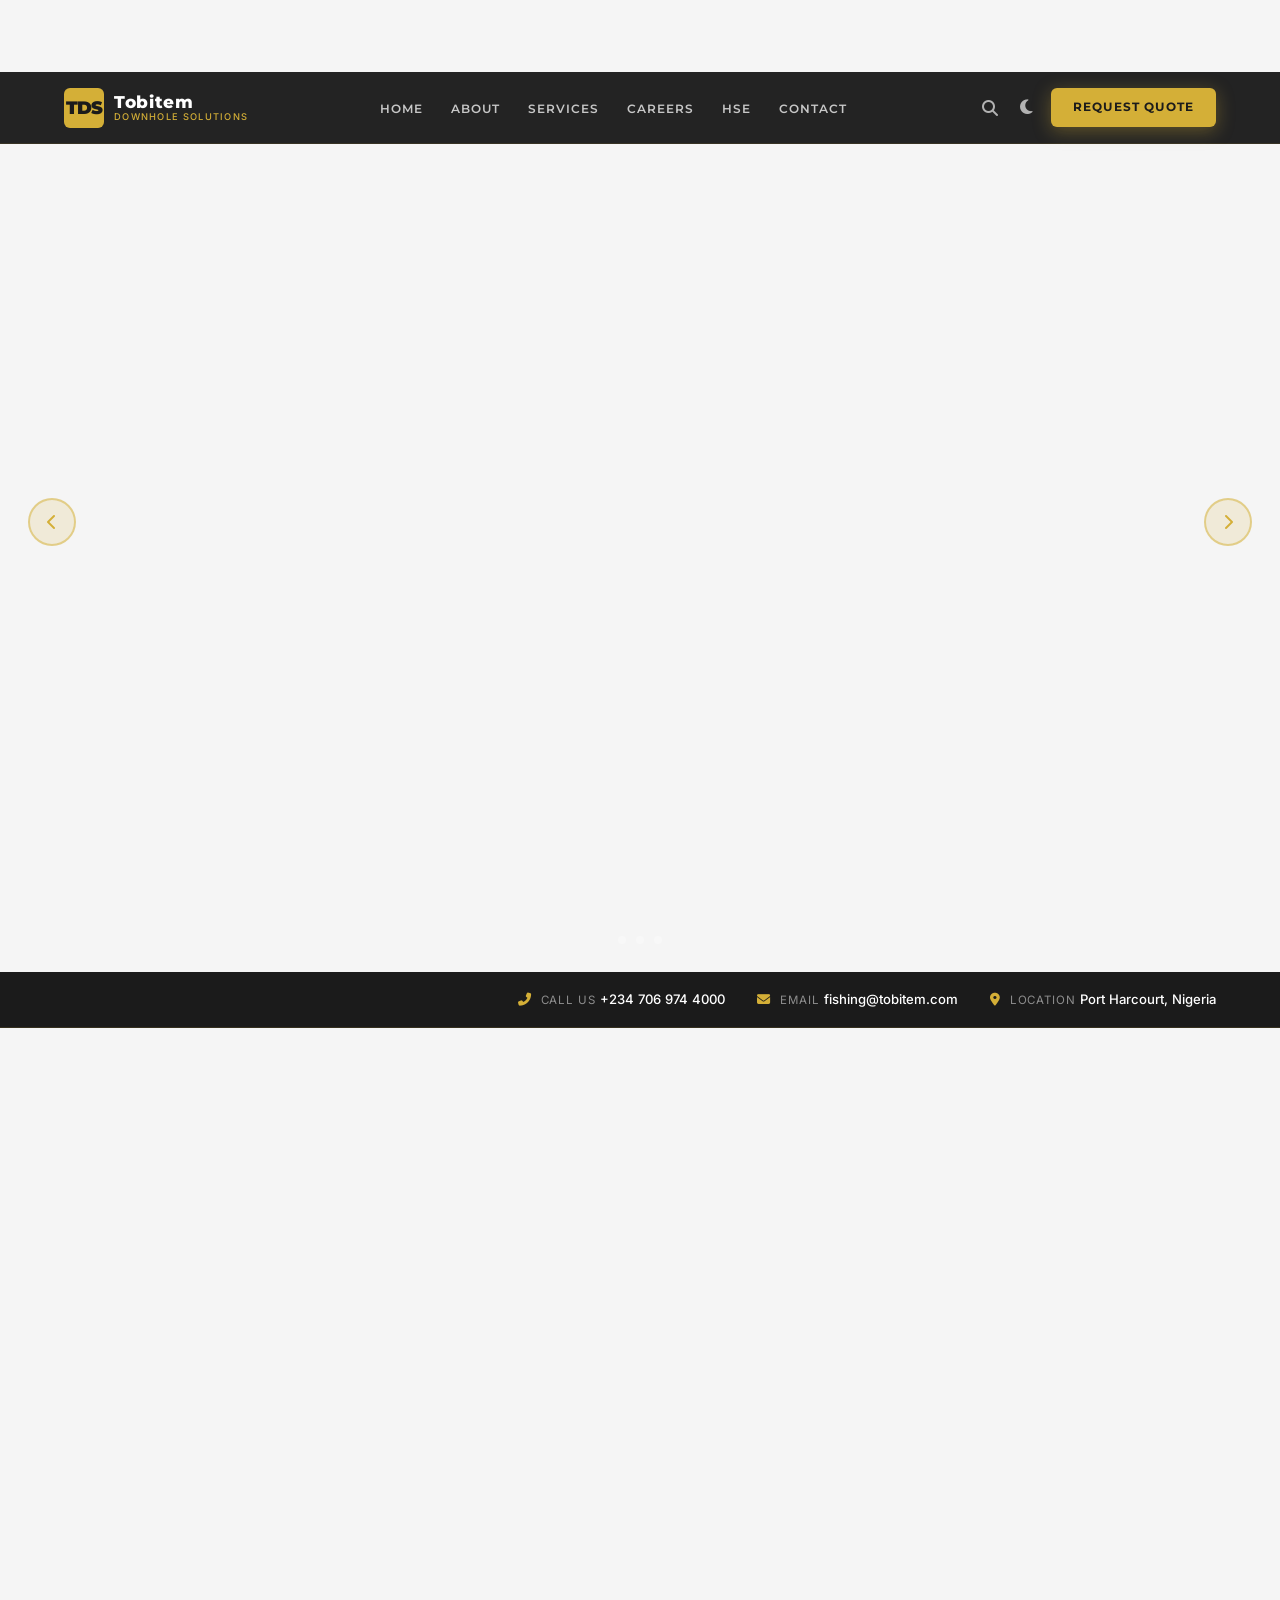
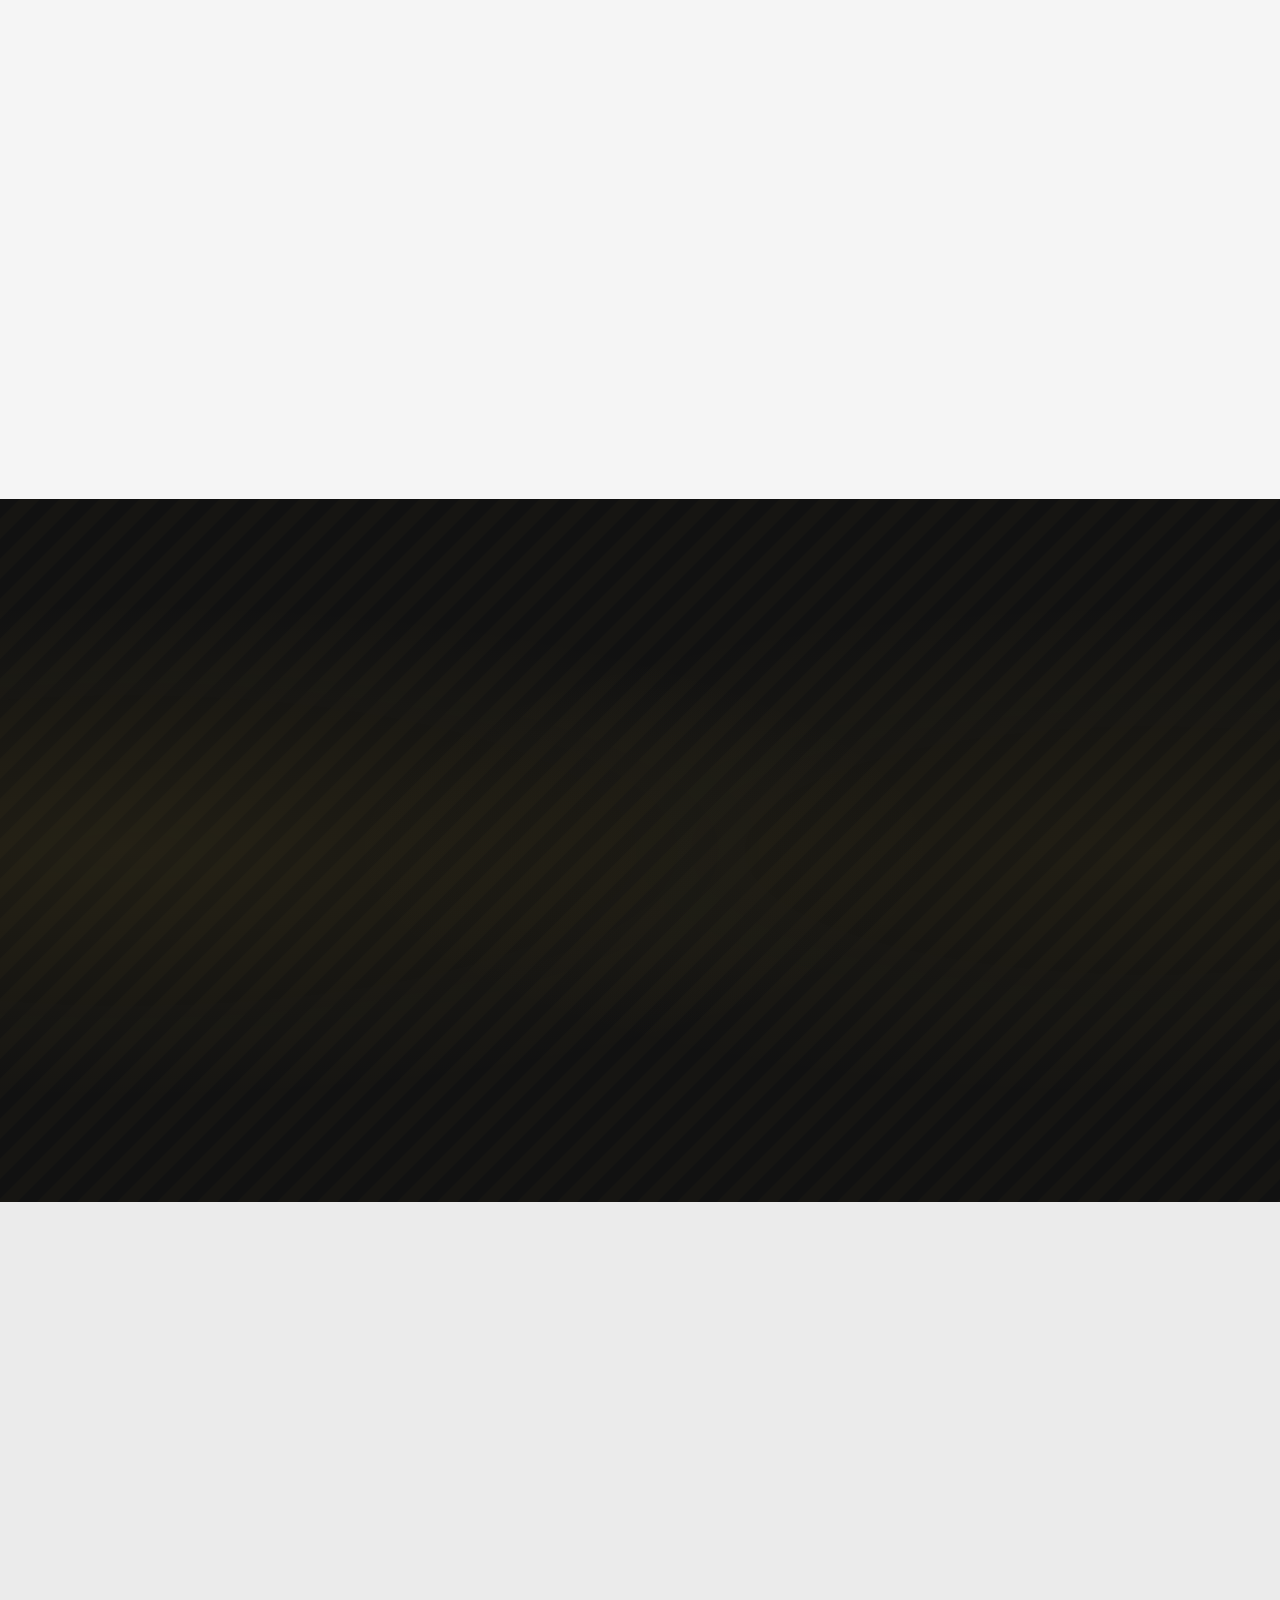
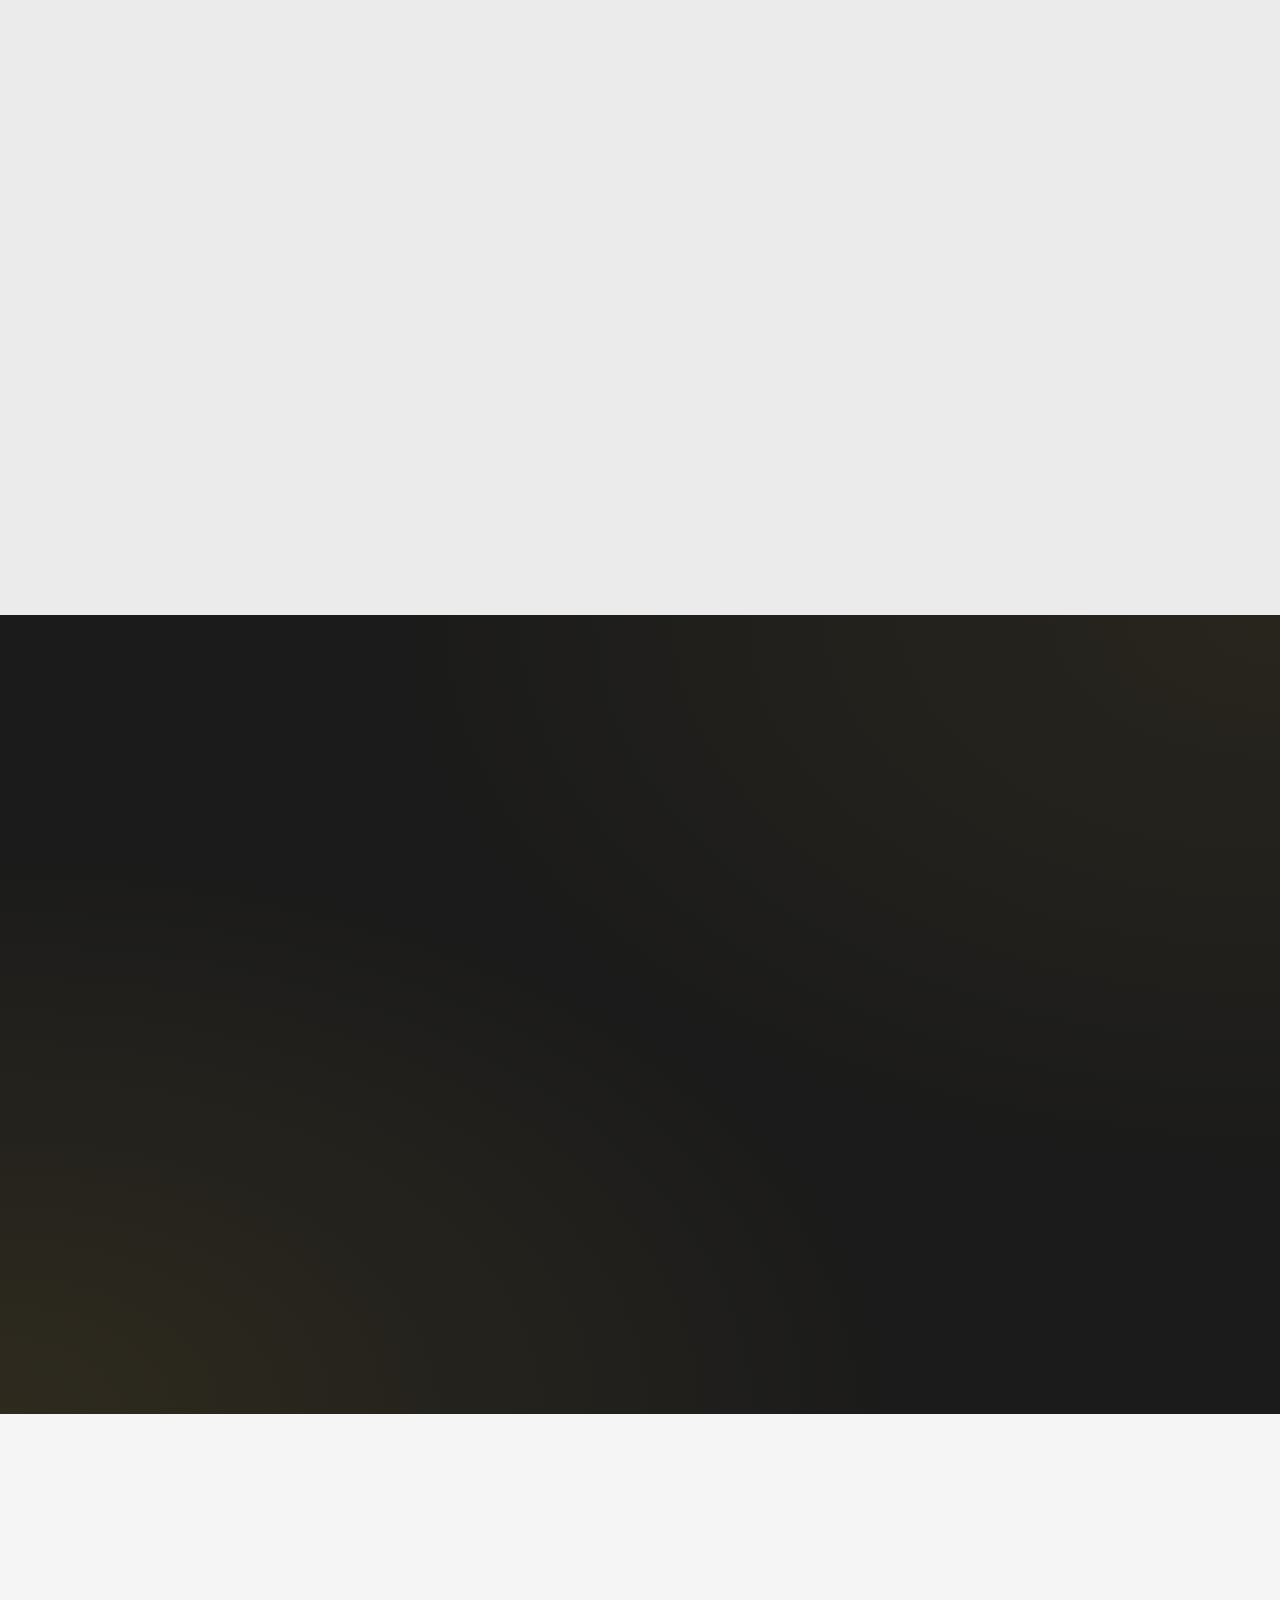
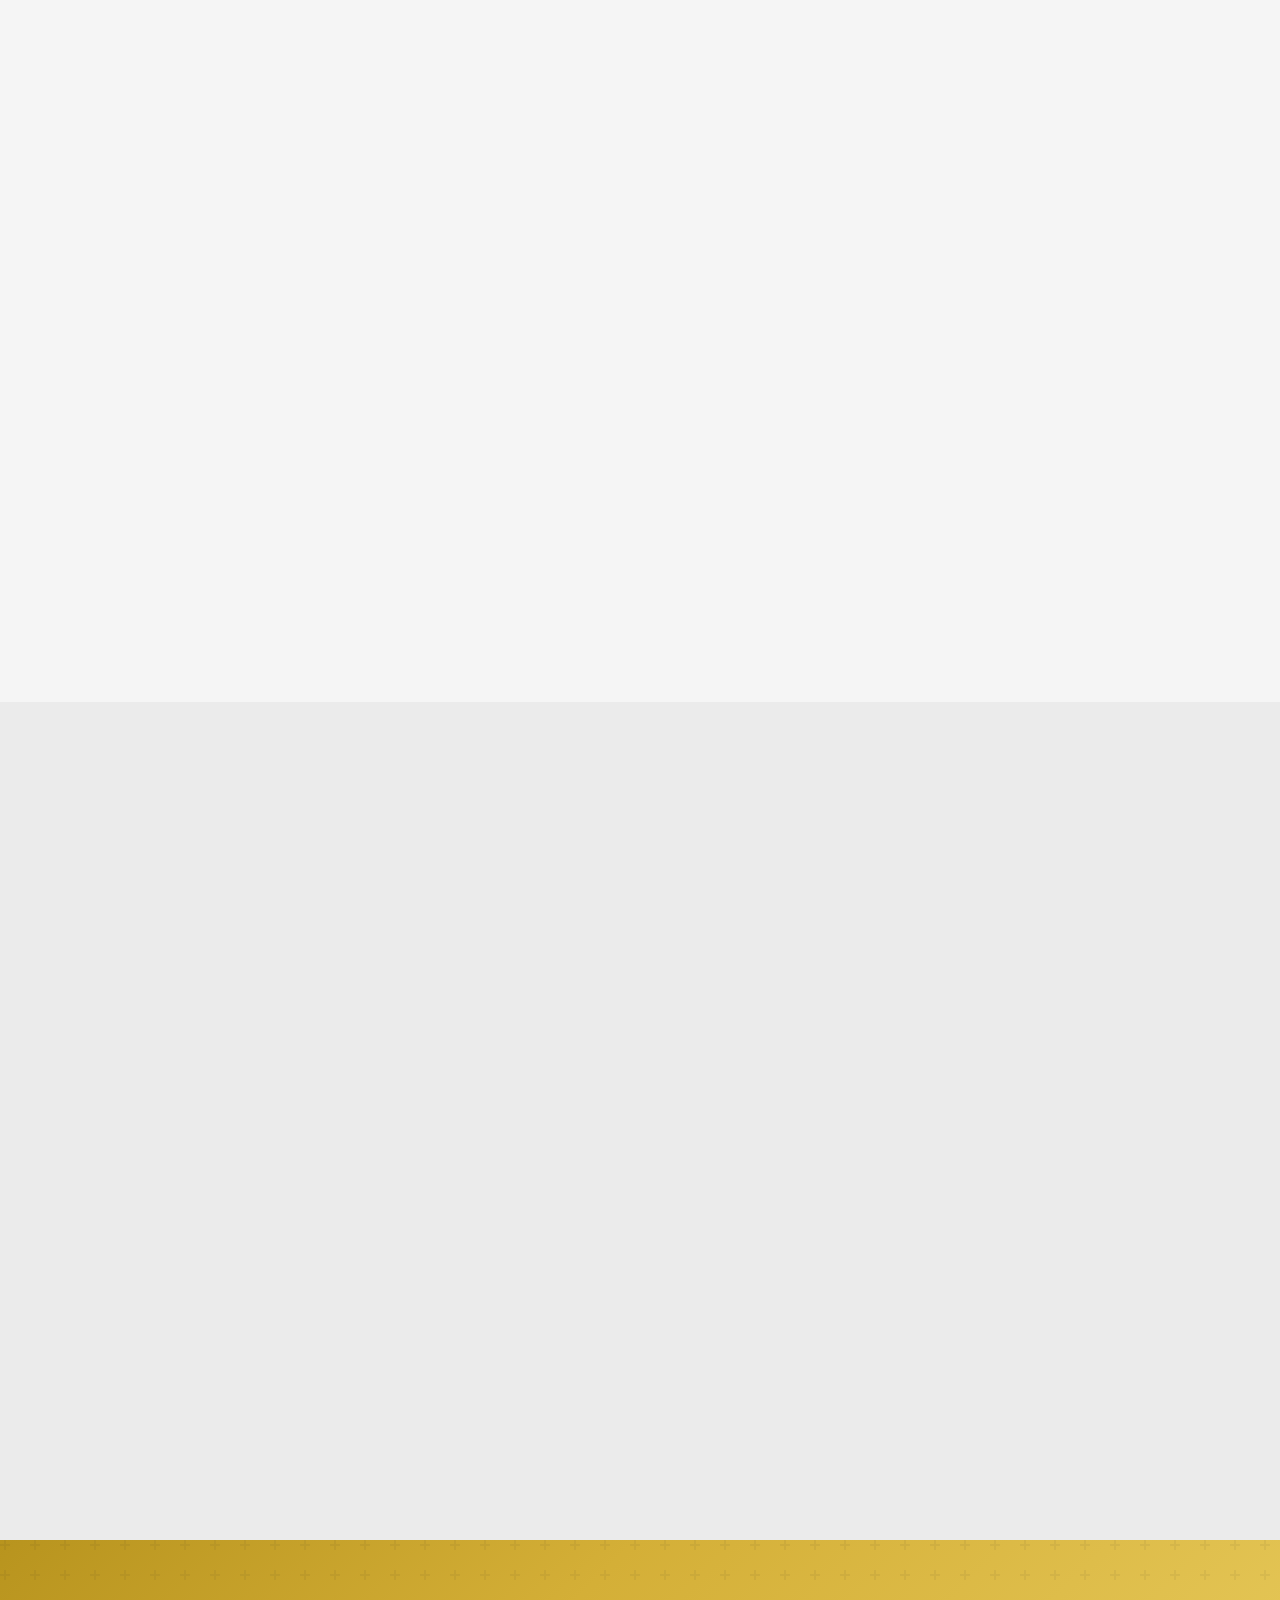
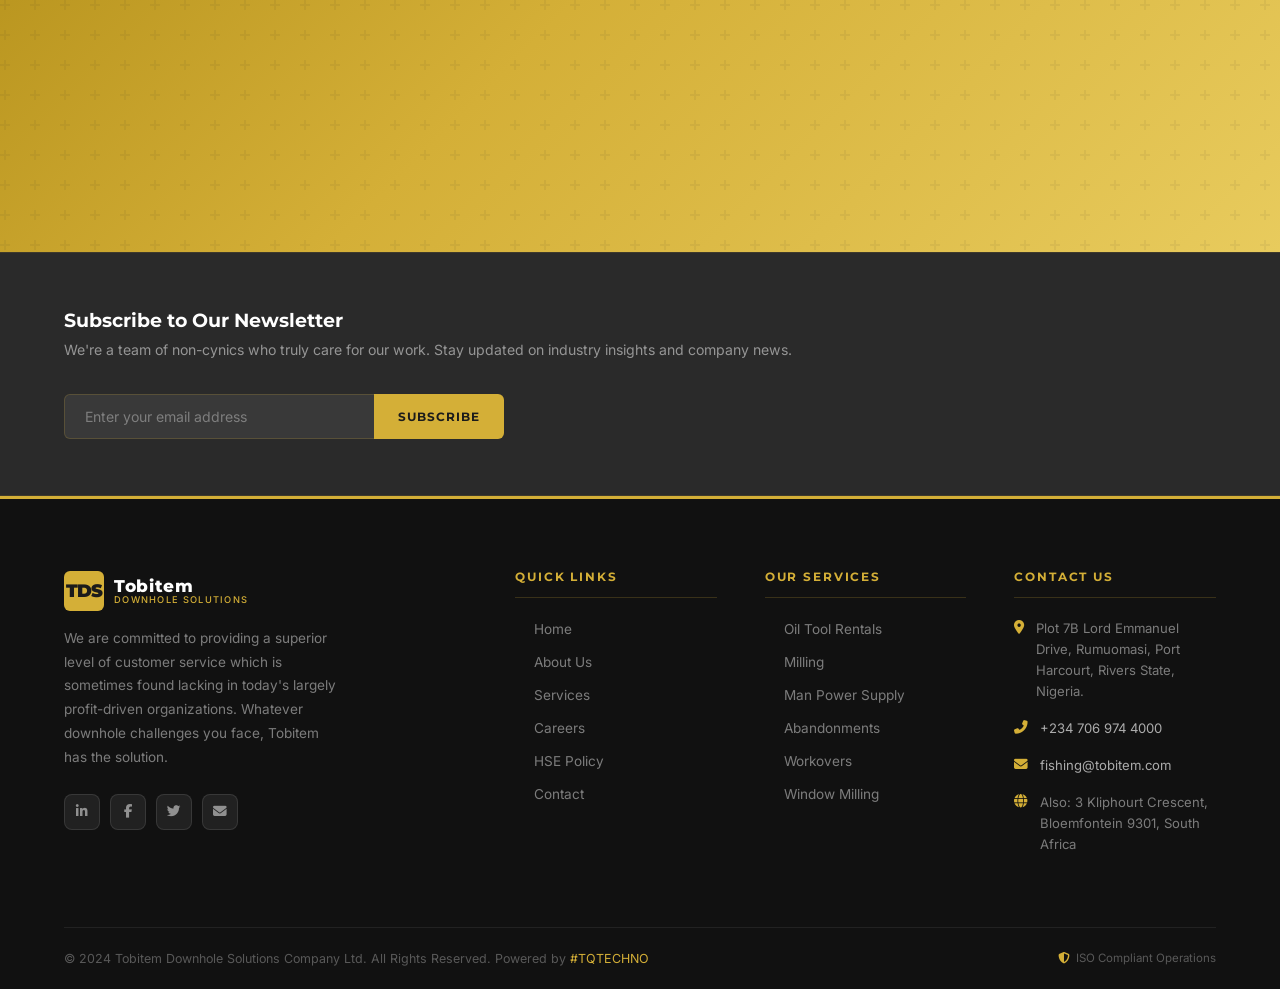
==== index.html @ 1f0d6ca9 "Add files via upload" ====
<!DOCTYPE html>
<html lang="en" data-theme="light">
<head>
  <meta charset="UTF-8" />
  <meta name="viewport" content="width=device-width, initial-scale=1.0" />
  <meta name="description" content="Tobitem Downhole Solutions Company Ltd — Premium fishing and drilling tools rental services in Nigeria and Africa. Based in Port Harcourt, Rivers State." />
  <title>Tobitem Downhole Solutions | Home</title>
  <link rel="preconnect" href="https://fonts.googleapis.com" />
  <link rel="preconnect" href="https://fonts.gstatic.com" crossorigin />
  <link href="https://fonts.googleapis.com/css2?family=Montserrat:wght@400;500;600;700;800;900&family=Inter:wght@300;400;500;600&display=swap" rel="stylesheet" />
  <link rel="stylesheet" href="https://cdnjs.cloudflare.com/ajax/libs/font-awesome/6.5.0/css/all.min.css" />
  <link rel="stylesheet" href="style.css" />
</head>
<body>

  <!-- ============================================================
    NAVBAR
  ============================================================ -->
  <nav id="navbar">
    <div class="container nav-inner">
      <a href="index.html" class="nav-logo">
        <div class="logo-mark">TDS</div>
        <div class="logo-text">
          <span>Tobitem</span>
          <span>Downhole Solutions</span>
        </div>
      </a>

      <ul class="nav-menu">
        <li><a href="index.html" class="nav-link">Home</a></li>
        <li><a href="about.html" class="nav-link">About</a></li>
        <li><a href="services.html" class="nav-link">Services</a></li>
        <li><a href="careers.html" class="nav-link">Careers</a></li>
        <li><a href="hse.html" class="nav-link">HSE</a></li>
        <li><a href="contact.html" class="nav-link">Contact</a></li>
      </ul>

      <div class="nav-right">
        <div class="search-wrap">
          <input type="text" id="search-input" class="search-input" placeholder="Search..." aria-label="Search" />
          <button id="search-btn" class="search-btn" aria-label="Toggle search">
            <i class="fas fa-search"></i>
          </button>
        </div>
        <button class="theme-toggle" id="theme-toggle" title="Toggle dark mode" aria-label="Toggle theme">
          <i class="fas fa-moon"></i>
        </button>
        <a href="contact.html" class="btn btn-gold" style="padding:10px 22px;font-size:0.72rem;">
          Request Quote
        </a>
        <button class="hamburger" id="hamburger" aria-label="Open menu" aria-expanded="false">
          <span></span><span></span><span></span>
        </button>
      </div>
    </div>
  </nav>

  <!-- Mobile Nav -->
  <div class="mobile-nav" id="mobile-nav" aria-hidden="true">
    <a href="index.html">Home</a>
    <a href="about.html">About</a>
    <a href="services.html">Services</a>
    <a href="careers.html">Careers</a>
    <a href="hse.html">HSE</a>
    <a href="contact.html">Contact</a>
    <a href="contact.html" class="btn btn-gold">Request Quote</a>
  </div>

  <!-- ============================================================
    HERO SLIDER
  ============================================================ -->
  <section id="hero-slider" aria-label="Homepage Hero">

    <!-- Slide 1 -->
    <div class="slide slide-1">
      <div class="slide-bg"></div>
      <div class="slide-overlay"></div>
      <div class="slide-content">
        <div class="slide-eyebrow">Tobitem Downhole Solutions</div>
        <h1>Welcome to Tobitem<br>Downhole Solutions</h1>
        <p>Reliable fishing and drilling tools rental solutions for modern oilfield operations across Africa.</p>
        <a href="about.html" class="btn btn-gold">Learn More <i class="fas fa-arrow-right"></i></a>
      </div>
    </div>

    <!-- Slide 2 -->
    <div class="slide slide-2">
      <div class="slide-bg"></div>
      <div class="slide-overlay"></div>
      <div class="slide-content">
        <div class="slide-eyebrow">We Provide the Best Industrial Services</div>
        <h1>You Construct a Dream.<br>We Build it to Reality.</h1>
        <p>Expert fishing, milling, workovers, and abandonment solutions tailored to your operational needs.</p>
        <a href="services.html" class="btn btn-gold">Our Services <i class="fas fa-arrow-right"></i></a>
      </div>
    </div>

    <!-- Slide 3 -->
    <div class="slide slide-3">
      <div class="slide-bg"></div>
      <div class="slide-overlay"></div>
      <div class="slide-content">
        <div class="slide-eyebrow">We Provide the Best Industrial Services</div>
        <h1>Experienced &amp; Expert<br>Industry Company</h1>
        <p>A team of dedicated professionals delivering quality downhole solutions from Port Harcourt to South Africa.</p>
        <a href="contact.html" class="btn btn-gold">Contact Us <i class="fas fa-arrow-right"></i></a>
      </div>
    </div>

    <!-- Controls -->
    <button class="slider-arrow prev" aria-label="Previous slide"><i class="fas fa-chevron-left"></i></button>
    <button class="slider-arrow next" aria-label="Next slide"><i class="fas fa-chevron-right"></i></button>
    <div class="slider-dots" role="tablist">
      <button class="dot" role="tab" aria-label="Slide 1"></button>
      <button class="dot" role="tab" aria-label="Slide 2"></button>
      <button class="dot" role="tab" aria-label="Slide 3"></button>
    </div>
  </section>

  <!-- Quick Contact Bar -->
  <div class="quick-contact-bar">
    <div class="container quick-contact-inner">
      <div class="qc-item">
        <i class="fas fa-phone-alt"></i>
        <div>
          <span>Call Us</span>
          <a href="tel:+2347069744000">+234 706 974 4000</a>
        </div>
      </div>
      <div class="qc-item">
        <i class="fas fa-envelope"></i>
        <div>
          <span>Email</span>
          <a href="mailto:fishing@tobitem.com">fishing@tobitem.com</a>
        </div>
      </div>
      <div class="qc-item">
        <i class="fas fa-map-marker-alt"></i>
        <div>
          <span>Location</span>
          <a href="contact.html">Port Harcourt, Nigeria</a>
        </div>
      </div>
    </div>
  </div>

  <!-- ============================================================
    ABOUT SECTION
  ============================================================ -->
  <section class="home-about section-pad">
    <div class="container">
      <div class="home-about-grid">
        <!-- Image -->
        <div class="about-image-wrap reveal-left">
          <div class="about-image-main">
            <img src="____________.png" alt="About placeholder" />
            <div class="about-img-pattern">
              <i class="fas fa-oil-well about-img-icon"></i>
            </div>
          </div>
          <div class="about-badge">
            <div class="num">2011</div>
            <div class="label">Est. Year</div>
          </div>
        </div>

        <!-- Text -->
        <div class="about-text-wrap reveal-right">
          <div class="eyebrow">About Our Company</div>
          <h2>Whatever Downhole Challenges You Face,<br><span class="text-gold">We Have the Solution</span></h2>
          <p class="lead">We provide full range of Premium Industrial Services for your business</p>
          <p>Tobitem Downhole Solution Company Ltd was formed in 2011 in Port Harcourt, Nigeria by individuals with a passion for Fishing and Drilling Tools Rental Services.</p>
          <p>Our aim is to provide our customers with a complete fishing and drilling rental tools solution — high quality, reliable tools and equipment; highly motivated, customer-focused personnel; meticulous project engineering and job design; and an innovative approach to product development.</p>
          <p>We are committed to providing a superior level of customer service which is sometimes found lacking in today's largely profit-driven organizations.</p>

          <div class="about-features">
            <div class="about-feature">
              <div class="feature-icon"><i class="fas fa-wrench"></i></div>
              <div>
                <h5>Premium Tool Rentals</h5>
                <p>Drilling Jars, Accelerators, Hole Openers, Stabilisers, Roller-reamers and more</p>
              </div>
            </div>
            <div class="about-feature">
              <div class="feature-icon"><i class="fas fa-users"></i></div>
              <div>
                <h5>Expert Personnel</h5>
                <p>Experienced engineers, supervisors and fishing consultants</p>
              </div>
            </div>
            <div class="about-feature">
              <div class="feature-icon"><i class="fas fa-globe-africa"></i></div>
              <div>
                <h5>Pan-African Reach</h5>
                <p>Operations in Nigeria and South Africa</p>
              </div>
            </div>
            <div class="about-feature">
              <div class="feature-icon"><i class="fas fa-shield-alt"></i></div>
              <div>
                <h5>Safety First</h5>
                <p>Strict QHSE policies and zero-compromise on operational safety</p>
              </div>
            </div>
          </div>

          <a href="about.html" class="btn btn-gold">Read More About Us <i class="fas fa-arrow-right"></i></a>
        </div>
      </div>
    </div>
  </section>

  <!-- ============================================================
    VISION & MISSION
  ============================================================ -->
  <section class="vision-mission section-pad">
    <div class="container">
      <div class="section-header text-center reveal">
        <div class="eyebrow">Our Core Purpose</div>
        <h2>Our Vision &amp; Our Mission</h2>
        <p>Planning and design. Modern equipment.</p>
      </div>
      <div class="vm-grid stagger">
        <div class="vm-card">
          <div class="vm-icon-wrap"><i class="fas fa-eye"></i></div>
          <h3>Our Vision</h3>
          <p>To become Africa's strongest and most innovative fishing and drilling tools rental services solution provider — setting the benchmark for excellence across the continent.</p>
        </div>
        <div class="vm-card">
          <div class="vm-icon-wrap"><i class="fas fa-bullseye"></i></div>
          <h3>Our Mission</h3>
          <p>To provide excellent tools and services tailored to surpass and exceed customers' expectations, driven by a well-motivated and dedicated team of professionals in a friendly environment, using the most modern technology in our industry to deliver quality service to our clients.</p>
        </div>
      </div>
    </div>
  </section>

  <!-- ============================================================
    SERVICES SECTION
  ============================================================ -->
  <section class="services-section section-pad">
    <div class="container">
      <div class="section-header text-center reveal">
        <div class="eyebrow">Our Services</div>
        <h2>High Quality Services</h2>
        <p>We deliver a broad range of downhole solutions, from Packer milling and retrieving to recovery of Mud Line Hangers.</p>
      </div>
      <div class="services-grid stagger">

        <div class="service-card">
          <div class="service-icon"><i class="fas fa-tools"></i></div>
          <h4>Oil Tool Rentals</h4>
          <p>Drilling Jars and Accelerators, Hole Openers, Stabilisers, Roller-reamers, and Thru-Tubing fishing tools of all sizes.</p>
          <a href="services.html#tools" class="service-link">Read More <i class="fas fa-arrow-right"></i></a>
        </div>

        <div class="service-card">
          <div class="service-icon"><i class="fas fa-circle-notch"></i></div>
          <h4>Milling</h4>
          <p>Casing / tubing / junk / cement milling (rotary — top drive — motors — turbines), dressing fish necks and downhole restrictions.</p>
          <a href="services.html#milling" class="service-link">Read More <i class="fas fa-arrow-right"></i></a>
        </div>

        <div class="service-card">
          <div class="service-icon"><i class="fas fa-hard-hat"></i></div>
          <h4>Man Power Supply</h4>
          <p>Experienced personnel including Drilling Supervisors, Completion Supervisors, Drilling Engineers, Fishing Consultants, Directional Drillers and Tool Pushers.</p>
          <a href="services.html#manpower" class="service-link">Read More <i class="fas fa-arrow-right"></i></a>
        </div>

        <div class="service-card">
          <div class="service-icon"><i class="fas fa-ban"></i></div>
          <h4>Abandonments</h4>
          <p>Onshore and offshore (multiple and single cuts) all sizes. Recovery of Mud Line Hangers with expert precision.</p>
          <a href="services.html#abandonments" class="service-link">Read More <i class="fas fa-arrow-right"></i></a>
        </div>

        <div class="service-card">
          <div class="service-icon"><i class="fas fa-sync-alt"></i></div>
          <h4>Workovers</h4>
          <p>Packer milling and retrieving (all types and sizes), bridge plugs milling and retrieving, recover liners and more.</p>
          <a href="services.html#workovers" class="service-link">Read More <i class="fas fa-arrow-right"></i></a>
        </div>

        <div class="service-card">
          <div class="service-icon"><i class="fas fa-window-maximize"></i></div>
          <h4>Window Milling</h4>
          <p>Experienced in both bottom trip/hydraulic set single trip types of whipstocks and section milling for precise sidetrack operations.</p>
          <a href="services.html#wmilling" class="service-link">Read More <i class="fas fa-arrow-right"></i></a>
        </div>

      </div>
    </div>
  </section>

  <!-- ============================================================
    WHY CHOOSE US
  ============================================================ -->
  <section class="why-us section-pad">
    <div class="container">
      <div class="why-us-grid">
        <div class="why-us-text reveal-left">
          <div class="eyebrow">Why Choose Us</div>
          <h2 style="color:var(--white);">Built for Reliability in<br><span class="text-gold">Critical Operations</span></h2>
          <p>We believe in building long lasting business relationships in all our activities, providing world-class oil &amp; gas services across Nigeria and beyond.</p>
          <div class="why-list">
            <div class="why-item">
              <div class="why-check"><i class="fas fa-check"></i></div>
              <p><strong>Proven experience</strong> in complex well environments and challenging downhole conditions</p>
            </div>
            <div class="why-item">
              <div class="why-check"><i class="fas fa-check"></i></div>
              <p><strong>Rapid response</strong> and mobilization to meet critical operational timelines</p>
            </div>
            <div class="why-item">
              <div class="why-check"><i class="fas fa-check"></i></div>
              <p><strong>Reliable field equipment</strong> — well-maintained, fit-for-purpose tools on every job</p>
            </div>
            <div class="why-item">
              <div class="why-check"><i class="fas fa-check"></i></div>
              <p><strong>Experienced engineers</strong> and technicians with decades of combined industry knowledge</p>
            </div>
            <div class="why-item">
              <div class="why-check"><i class="fas fa-check"></i></div>
              <p><strong>Strong commitment</strong> to safety, QHSE standards, and operational efficiency</p>
            </div>
          </div>
          <br>
          <a href="about.html" class="btn btn-outline" style="margin-top:8px;">Discover More</a>
        </div>

        <div class="why-stats stagger reveal-right">
          <div class="stat-card">
            <div class="stat-number"><span data-count="100"></span><span class="stat-suffix">%</span></div>
            <div class="stat-label">Quality Commitment</div>
          </div>
          <div class="stat-card">
            <div class="stat-number"><span data-count="100"></span><span class="stat-suffix">%</span></div>
            <div class="stat-label">On-Time Delivery</div>
          </div>
          <div class="stat-card">
            <div class="stat-number"><span data-count="100"></span><span class="stat-suffix">%</span></div>
            <div class="stat-label">Client Satisfaction</div>
          </div>
          <div class="stat-card">
            <div class="stat-number"><span data-count="13"></span><span class="stat-suffix">+</span></div>
            <div class="stat-label">Years of Experience</div>
          </div>
        </div>
      </div>
    </div>
  </section>

  <!-- ============================================================
    UNIQUE APPROACH
  ============================================================ -->
  <section class="approach-section section-pad">
    <div class="container">
      <div class="section-header text-center reveal">
        <div class="eyebrow">Amazing Quick Tips</div>
        <h2>Our Unique Approach to Our Activities</h2>
        <p>Every engagement we undertake is guided by our core values and a relentless commitment to excellence.</p>
      </div>
      <div class="approach-grid stagger">
        <div class="approach-card">
          <div class="approach-img approach-img-1">
            <img src="___________.png" alt="Approach placeholder 1" />
            <i class="fas fa-handshake"></i>
          </div>
          <div class="approach-body">
            <div class="approach-tag">Our Values</div>
            <h4>Business Integrity</h4>
            <p>We always operate in a professional way, honor our commitments, comply with laws and regulations and respect our brand. As passionate as we are with our roles and responsibilities, we never lose focus of our bigger picture.</p>
            <a href="about.html" class="service-link">Learn More <i class="fas fa-arrow-right"></i></a>
          </div>
        </div>
        <div class="approach-card">
          <div class="approach-img approach-img-2">
            <img src="___________.png" alt="Approach placeholder 2" />
            <i class="fas fa-fire"></i>
          </div>
          <div class="approach-body">
            <div class="approach-tag">Our Culture</div>
            <h4>Job Passion</h4>
            <p>Each day we step out to operate in our various roles, we approach every task with an enthusiastic spirit, and a positive attitude. We fully embrace all the challenges it comes with and emerge stronger.</p>
            <a href="about.html" class="service-link">Learn More <i class="fas fa-arrow-right"></i></a>
          </div>
        </div>
        <div class="approach-card">
          <div class="approach-img approach-img-3">
            <img src="___________.png" alt="Approach placeholder 3" />
            <i class="fas fa-lightbulb"></i>
          </div>
          <div class="approach-body">
            <div class="approach-tag">Innovation</div>
            <h4>Quality Innovations</h4>
            <p>We are forward thinking and creative in finding new ways of handling challenges and relentlessly pursue improvement in our operations. Innovation is not optional — it is integral to our service.</p>
            <a href="about.html" class="service-link">Learn More <i class="fas fa-arrow-right"></i></a>
          </div>
        </div>
      </div>
    </div>
  </section>

  <!-- ============================================================
    PROJECTS / CASE STUDIES
  ============================================================ -->
  <section class="projects-section section-pad">
    <div class="container">
      <div class="section-header text-center reveal">
        <div class="eyebrow">Case Studies</div>
        <h2>Field Operations &amp; Case Studies</h2>
        <p>Real challenges. Proven outcomes. Our track record speaks for itself.</p>
      </div>
      <div class="projects-grid stagger">

        <div class="project-card">
          <div class="project-img project-img-1">
            <img src="___________.png" alt="Project placeholder 1" />
            <i class="fas fa-oil-well"></i>
            <div class="project-num">01</div>
          </div>
          <div class="project-body">
            <h4>Offshore Equipment Recovery</h4>
            <div class="project-meta">
              <div class="pm-row">
                <span class="pm-label">Challenge:</span>
                <p>Stuck drilling equipment caused significant operational downtime and financial exposure.</p>
              </div>
              <div class="pm-row">
                <span class="pm-label">Approach:</span>
                <p>Deployment of specialized fishing tools and expert recovery engineers mobilized rapidly.</p>
              </div>
              <div class="pm-row">
                <span class="pm-label">Outcome:</span>
                <p>Equipment successfully recovered within operational timeline, minimizing cost overruns.</p>
              </div>
            </div>
          </div>
        </div>

        <div class="project-card">
          <div class="project-img project-img-2">
            <img src="___________.png" alt="Project placeholder 2" />
            <i class="fas fa-cog"></i>
            <div class="project-num">02</div>
          </div>
          <div class="project-body">
            <h4>Onshore Well Abandonment</h4>
            <div class="project-meta">
              <div class="pm-row">
                <span class="pm-label">Challenge:</span>
                <p>Complex multi-zone well requiring precise cuts and compliance with regulatory standards.</p>
              </div>
              <div class="pm-row">
                <span class="pm-label">Approach:</span>
                <p>Tobitem's abandonment team deployed multiple-cut methodology with proper environmental safeguards.</p>
              </div>
              <div class="pm-row">
                <span class="pm-label">Outcome:</span>
                <p>Well safely abandoned on schedule with zero environmental incidents.</p>
              </div>
            </div>
          </div>
        </div>

        <div class="project-card">
          <div class="project-img project-img-3">
            <img src="___________.png" alt="Project placeholder 3" />
            <i class="fas fa-tools"></i>
            <div class="project-num">03</div>
          </div>
          <div class="project-body">
            <h4>Workover — Packer Retrieval</h4>
            <div class="project-meta">
              <div class="pm-row">
                <span class="pm-label">Challenge:</span>
                <p>Stuck packer with compromised well integrity requiring advanced milling operations.</p>
              </div>
              <div class="pm-row">
                <span class="pm-label">Approach:</span>
                <p>Custom milling assembly with Tobitem-supplied tools and on-site engineering support.</p>
              </div>
              <div class="pm-row">
                <span class="pm-label">Outcome:</span>
                <p>Packer retrieved, well restored to production — first-time success rate maintained.</p>
              </div>
            </div>
          </div>
        </div>

      </div>
    </div>
  </section>

  <!-- ============================================================
    CTA BANNER
  ============================================================ -->
  <section class="cta-banner">
    <div class="container cta-inner reveal">
      <div class="cta-text">
        <h2>Ready to Solve Your Downhole Challenge?</h2>
        <p>Speak with our technical team today. We'll get the right tool and the right people on your job.</p>
      </div>
      <div class="cta-actions">
        <a href="contact.html" class="btn btn-dark">Get in Touch</a>
        <a href="services.html" class="btn btn-outline" style="border-color:var(--dark);color:var(--dark);">View Services</a>
      </div>
    </div>
  </section>

  <!-- ============================================================
    NEWSLETTER
  ============================================================ -->
  <section class="newsletter">
    <div class="container newsletter-inner">
      <div class="newsletter-text">
        <h4>Subscribe to Our Newsletter</h4>
        <p>We're a team of non-cynics who truly care for our work. Stay updated on industry insights and company news.</p>
      </div>
      <form class="newsletter-form" novalidate>
        <input type="email" placeholder="Enter your email address" required aria-label="Email address" />
        <button type="submit">Subscribe</button>
      </form>
    </div>
  </section>

  <!-- ============================================================
    FOOTER
  ============================================================ -->
  <footer>
    <div class="container">
      <div class="footer-grid">
        <!-- Brand -->
        <div class="footer-brand">
          <a href="index.html" class="nav-logo">
            <div class="logo-mark">TDS</div>
            <div class="logo-text">
              <span>Tobitem</span>
              <span>Downhole Solutions</span>
            </div>
          </a>
          <p>We are committed to providing a superior level of customer service which is sometimes found lacking in today's largely profit-driven organizations. Whatever downhole challenges you face, Tobitem has the solution.</p>
          <div class="footer-social">
            <a href="#" class="social-btn" aria-label="LinkedIn"><i class="fab fa-linkedin-in"></i></a>
            <a href="#" class="social-btn" aria-label="Facebook"><i class="fab fa-facebook-f"></i></a>
            <a href="#" class="social-btn" aria-label="Twitter"><i class="fab fa-twitter"></i></a>
            <a href="mailto:fishing@tobitem.com" class="social-btn" aria-label="Email"><i class="fas fa-envelope"></i></a>
          </div>
        </div>

        <!-- Quick Links -->
        <div class="footer-col">
          <h5>Quick Links</h5>
          <ul class="footer-links">
            <li><a href="index.html">Home</a></li>
            <li><a href="about.html">About Us</a></li>
            <li><a href="services.html">Services</a></li>
            <li><a href="careers.html">Careers</a></li>
            <li><a href="hse.html">HSE Policy</a></li>
            <li><a href="contact.html">Contact</a></li>
          </ul>
        </div>

        <!-- Our Services -->
        <div class="footer-col">
          <h5>Our Services</h5>
          <ul class="footer-links">
            <li><a href="services.html#tools">Oil Tool Rentals</a></li>
            <li><a href="services.html#milling">Milling</a></li>
            <li><a href="services.html#manpower">Man Power Supply</a></li>
            <li><a href="services.html#abandonments">Abandonments</a></li>
            <li><a href="services.html#workovers">Workovers</a></li>
            <li><a href="services.html#wmilling">Window Milling</a></li>
          </ul>
        </div>

        <!-- Contact -->
        <div class="footer-col">
          <h5>Contact Us</h5>
          <div class="footer-contact-item">
            <i class="fas fa-map-marker-alt"></i>
            <p>Plot 7B Lord Emmanuel Drive, Rumuomasi, Port Harcourt, Rivers State, Nigeria.</p>
          </div>
          <div class="footer-contact-item">
            <i class="fas fa-phone-alt"></i>
            <p><a href="tel:+2347069744000">+234 706 974 4000</a></p>
          </div>
          <div class="footer-contact-item">
            <i class="fas fa-envelope"></i>
            <p><a href="mailto:fishing@tobitem.com">fishing@tobitem.com</a></p>
          </div>
          <div class="footer-contact-item">
            <i class="fas fa-globe"></i>
            <p>Also: 3 Kliphourt Crescent, Bloemfontein 9301, South Africa</p>
          </div>
        </div>
      </div>

      <!-- Footer Bottom -->
      <div class="footer-bottom">
        <p>&copy; 2024 Tobitem Downhole Solutions Company Ltd. All Rights Reserved. Powered by <a href="https://tqtechno.com/" target="_blank" rel="noopener">#TQTECHNO</a></p>
        <div class="footer-badge">
          <i class="fas fa-shield-alt"></i>
          <span>ISO Compliant Operations</span>
        </div>
      </div>
    </div>
  </footer>

  <!-- Back to Top -->
  <button id="back-to-top" aria-label="Back to top">
    <i class="fas fa-chevron-up"></i>
  </button>

  <script src="js/script.js"></script>
</body>
</html>
---- style.css ----
/* ============================================================
   TOBITEM DOWNHOLE SOLUTIONS — style.css
   Design: Industrial · Premium · Corporate
   ============================================================ */

/* --- Google Fonts --- */
@import url('https://fonts.googleapis.com/css2?family=Montserrat:wght@400;500;600;700;800;900&family=Inter:wght@300;400;500;600&display=swap');

/* --- CSS Variables --- */
:root {
  --gold: #d4af37;
  --gold-light: #e8cb5d;
  --gold-dark: #b8941e;
  --dark: #1b1b1b;
  --dark-2: #111111;
  --dark-3: #2a2a2a;
  --light-bg: #f5f5f5;
  --light-bg-2: #ebebeb;
  --text: #222222;
  --text-muted: #666666;
  --text-light: #999999;
  --white: #ffffff;
  --border: rgba(212,175,55,0.25);
  --border-light: rgba(0,0,0,0.08);
  --shadow: 0 4px 24px rgba(0,0,0,0.10);
  --shadow-lg: 0 12px 48px rgba(0,0,0,0.16);
  --shadow-gold: 0 4px 24px rgba(212,175,55,0.18);
  --nav-height: 72px;
  --transition: 0.35s cubic-bezier(0.4,0,0.2,1);
  --radius: 6px;
  --radius-lg: 12px;
}

/* Dark Mode */
[data-theme="dark"] {
  --light-bg: #181818;
  --light-bg-2: #222222;
  --text: #f0f0f0;
  --text-muted: #aaaaaa;
  --text-light: #777777;
  --white: #1e1e1e;
  --border-light: rgba(255,255,255,0.08);
  --shadow: 0 4px 24px rgba(0,0,0,0.40);
  --shadow-lg: 0 12px 48px rgba(0,0,0,0.50);
}

/* --- Reset & Base --- */
*, *::before, *::after { box-sizing: border-box; margin: 0; padding: 0; }
html { scroll-behavior: smooth; font-size: 16px; scroll-padding-top: 80px; }
body {
  font-family: 'Inter', sans-serif;
  background: var(--light-bg);
  color: var(--text);
  line-height: 1.7;
  overflow-x: hidden;
  transition: background var(--transition), color var(--transition);
  animation: fade-scale-in 0.8s cubic-bezier(0.4,0,0.2,1) forwards;
}
img { max-width: 100%; height: auto; display: block; }
a { text-decoration: none; color: inherit; }
ul { list-style: none; }
button { cursor: pointer; border: none; background: none; font-family: inherit; }

/* --- Typography --- */
h1,h2,h3,h4,h5,h6 {
  font-family: 'Montserrat', sans-serif;
  font-weight: 700;
  line-height: 1.2;
  color: var(--text);
}
h1 { font-size: clamp(2rem, 5vw, 3.5rem); }
h2 { font-size: clamp(1.6rem, 3.5vw, 2.5rem); }
h3 { font-size: clamp(1.2rem, 2.5vw, 1.75rem); }
h4 { font-size: 1.15rem; }
p { color: var(--text-muted); margin-bottom: 1rem; }
p:last-child { margin-bottom: 0; }

/* --- Utility --- */
.container { max-width: 1200px; margin: 0 auto; padding: 0 24px; }
.section-pad { padding: 90px 0; }
.section-pad-sm { padding: 60px 0; }
.text-center { text-align: center; }
.text-gold { color: var(--gold); }
.gold-bar {
  display: inline-block;
  width: 50px; height: 3px;
  background: var(--gold);
  border-radius: 2px;
  margin-bottom: 16px;
}
.eyebrow {
  font-family: 'Montserrat', sans-serif;
  font-size: 0.72rem;
  font-weight: 700;
  letter-spacing: 0.18em;
  text-transform: uppercase;
  color: var(--gold);
  margin-bottom: 10px;
  display: flex;
  align-items: center;
  gap: 10px;
}
.eyebrow-center {
  justify-content: center;
}
.eyebrow::before {
  content: '';
  display: inline-block;
  width: 28px; height: 2px;
  background: var(--gold);
  border-radius: 2px;
}

/* --- Buttons --- */
.btn {
  display: inline-flex;
  align-items: center;
  gap: 8px;
  padding: 13px 32px;
  border-radius: var(--radius);
  font-family: 'Montserrat', sans-serif;
  font-size: 0.82rem;
  font-weight: 700;
  letter-spacing: 0.1em;
  text-transform: uppercase;
  transition: var(--transition);
  position: relative;
  overflow: hidden;
}
.btn::after {
  content: '';
  position: absolute;
  inset: 0;
  background: rgba(255,255,255,0.12);
  opacity: 0;
  transition: opacity 0.2s;
}
.btn:hover::after { opacity: 1; }
.btn-gold {
  background: var(--gold);
  color: var(--dark);
  box-shadow: 0 4px 18px rgba(212,175,55,0.35);
}
.btn-gold:hover {
  background: var(--gold-light);
  transform: translateY(-2px);
  box-shadow: 0 8px 28px rgba(212,175,55,0.45);
}
.btn-outline {
  border: 2px solid var(--gold);
  color: var(--gold);
}
.btn-outline:hover {
  background: var(--gold);
  color: var(--dark);
  transform: translateY(-2px);
}
.btn-dark {
  background: var(--dark);
  color: var(--white);
}
.btn-dark:hover {
  background: var(--dark-3);
  transform: translateY(-2px);
}
[data-theme="dark"] .btn-dark {
  background: var(--gold);
  color: var(--dark);
}

/* ============================================================
   NAVBAR
   ============================================================ */
#navbar {
  position: fixed;
  top: 0; left: 0; right: 0;
  z-index: 9999;
  height: var(--nav-height);
  background: rgba(17,17,17,0.92);
  backdrop-filter: blur(12px);
  -webkit-backdrop-filter: blur(12px);
  border-bottom: 1px solid rgba(212,175,55,0.12);
  transition: background var(--transition), box-shadow var(--transition), height var(--transition);
}
#navbar.scrolled {
  background: rgba(10,10,10,0.98);
  box-shadow: 0 4px 32px rgba(0,0,0,0.5);
  height: 62px;
}
.nav-inner {
  display: flex;
  align-items: center;
  justify-content: space-between;
  height: 100%;
  gap: 24px;
}
.nav-logo {
  display: flex;
  align-items: center;
  gap: 10px;
  flex-shrink: 0;
}
.logo-mark {
  width: 40px; height: 40px;
  background: var(--gold);
  border-radius: 6px;
  display: flex;
  align-items: center;
  justify-content: center;
  font-family: 'Montserrat', sans-serif;
  font-weight: 900;
  font-size: 1.1rem;
  color: var(--dark);
  letter-spacing: -1px;
}
.logo-text {
  display: flex;
  flex-direction: column;
  line-height: 1.1;
}
.logo-text span:first-child {
  font-family: 'Montserrat', sans-serif;
  font-weight: 800;
  font-size: 1.05rem;
  color: var(--white);
  letter-spacing: 0.04em;
}
[data-theme="dark"] .logo-text span:first-child { color: #f0f0f0; }
.logo-text span:last-child {
  font-family: 'Inter', sans-serif;
  font-size: 0.58rem;
  color: var(--gold);
  letter-spacing: 0.14em;
  text-transform: uppercase;
  font-weight: 500;
}
.nav-menu {
  display: flex;
  align-items: center;
  gap: 4px;
}
.nav-link {
  font-family: 'Montserrat', sans-serif;
  font-size: 0.78rem;
  font-weight: 600;
  letter-spacing: 0.08em;
  text-transform: uppercase;
  color: rgba(255,255,255,0.75);
  padding: 6px 12px;
  border-radius: var(--radius);
  position: relative;
  transition: color 0.2s;
}
.nav-link::after {
  content: '';
  position: absolute;
  bottom: 0; left: 50%; right: 50%;
  height: 2px;
  background: var(--gold);
  border-radius: 2px;
  transition: left 0.25s, right 0.25s;
}
.nav-link:hover,
.nav-link.active {
  color: var(--gold);
}
.nav-link:hover::after,
.nav-link.active::after {
  left: 12px; right: 12px;
}
.nav-right {
  display: flex;
  align-items: center;
  gap: 12px;
  flex-shrink: 0;
}
.search-wrap {
  position: relative;
  display: flex;
  align-items: center;
}
.search-input {
  width: 0;
  padding: 7px 0;
  border: none;
  border-bottom: 2px solid transparent;
  background: transparent;
  color: var(--white);
  font-family: 'Inter', sans-serif;
  font-size: 0.82rem;
  transition: width 0.35s, border-color 0.25s, padding 0.35s;
  outline: none;
}
.search-input.open {
  width: 160px;
  border-bottom-color: var(--gold);
  padding: 7px 8px;
}
.search-input::placeholder { color: rgba(255,255,255,0.4); }
.search-btn {
  color: rgba(255,255,255,0.65);
  font-size: 1rem;
  padding: 4px;
  transition: color 0.2s;
}
.search-btn:hover { color: var(--gold); }
.theme-toggle {
  color: rgba(255,255,255,0.65);
  font-size: 1.05rem;
  padding: 6px;
  border-radius: 50%;
  transition: color 0.2s, background 0.2s;
  display: flex; align-items: center; justify-content: center;
}
.theme-toggle:hover {
  color: var(--gold);
  background: rgba(212,175,55,0.1);
}
.hamburger {
  display: none;
  flex-direction: column;
  gap: 5px;
  padding: 6px;
  cursor: pointer;
}
.hamburger span {
  display: block;
  width: 22px; height: 2px;
  background: rgba(255,255,255,0.75);
  border-radius: 2px;
  transition: var(--transition);
}
.hamburger.open span:nth-child(1) { transform: translateY(7px) rotate(45deg); }
.hamburger.open span:nth-child(2) { opacity: 0; transform: scaleX(0); }
.hamburger.open span:nth-child(3) { transform: translateY(-7px) rotate(-45deg); }

/* Mobile Nav */
.mobile-nav {
  display: none;
  position: fixed;
  top: var(--nav-height);
  left: 0; right: 0;
  background: rgba(10,10,10,0.98);
  border-bottom: 1px solid rgba(212,175,55,0.15);
  z-index: 9998;
  transform: translateY(-100%);
  opacity: 0;
  transition: transform 0.35s cubic-bezier(0.4,0,0.2,1), opacity 0.35s;
  padding: 16px 0 24px;
}
.mobile-nav.open {
  transform: translateY(0);
  opacity: 1;
  display: block;
}
.mobile-nav a {
  display: block;
  padding: 12px 28px;
  font-family: 'Montserrat', sans-serif;
  font-size: 0.85rem;
  font-weight: 600;
  letter-spacing: 0.1em;
  text-transform: uppercase;
  color: rgba(255,255,255,0.75);
  border-bottom: 1px solid rgba(255,255,255,0.05);
  transition: color 0.2s, padding-left 0.2s;
}
.mobile-nav a:hover { color: var(--gold); padding-left: 36px; }
.mobile-nav .btn { margin: 16px 28px 0; }

/* ============================================================
   PAGE HERO (inner pages)
   ============================================================ */
.page-hero {
  background: linear-gradient(135deg, var(--dark-2) 0%, var(--dark-3) 100%);
  padding: calc(var(--nav-height) + 60px) 0 60px;
  position: relative;
  overflow: hidden;
}
.page-hero::before {
  content: '';
  position: absolute;
  inset: 0;
  background: url("data:image/svg+xml,%3Csvg width='60' height='60' viewBox='0 0 60 60' xmlns='http://www.w3.org/2000/svg'%3E%3Cg fill='none' fill-rule='evenodd'%3E%3Cg fill='%23d4af37' fill-opacity='0.04'%3E%3Cpath d='M36 34v-4h-2v4h-4v2h4v4h2v-4h4v-2h-4zm0-30V0h-2v4h-4v2h4v4h2V6h4V4h-4zM6 34v-4H4v4H0v2h4v4h2v-4h4v-2H6zM6 4V0H4v4H0v2h4v4h2V6h4V4H6z'/%3E%3C/g%3E%3C/g%3E%3C/svg%3E");
}
.page-hero-content { position: relative; z-index: 1; }
.page-hero-content .eyebrow { justify-content: flex-start; }
.page-hero h1 { color: var(--white); margin-bottom: 12px; }
.breadcrumb {
  display: flex;
  align-items: center;
  gap: 8px;
  font-size: 0.82rem;
  color: rgba(255,255,255,0.5);
  margin-top: 16px;
}
.breadcrumb a { color: var(--gold); }
.breadcrumb span { color: rgba(255,255,255,0.5); }
.breadcrumb i { font-size: 0.65rem; }

/* ============================================================
   HERO SLIDER
   ============================================================ */
#hero-slider {
  position: relative;
  height: 100vh;
  min-height: 600px;
  overflow: hidden;
  margin-top: var(--nav-height);
}
.slide {
  position: absolute;
  inset: 0;
  display: flex;
  align-items: center;
  justify-content: center;
  opacity: 0;
  transition: opacity 0.9s cubic-bezier(0.4,0,0.2,1);
  pointer-events: none;
}
.slide.active {
  opacity: 1;
  pointer-events: auto;
  z-index: 1;
}
.slide-bg {
  position: absolute;
  inset: 0;
  background-size: cover;
  background-position: center;
  background-repeat: no-repeat;
  transform: scale(1.05);
  transition: transform 6s ease;
}
.slide.active .slide-bg { transform: scale(1); }

/* SVG-based gradient background for slides (no external images needed) */
.slide-1 .slide-bg {
  background: linear-gradient(135deg, #0d0d0d 0%, #1a1206 40%, #0d0d0d 100%);
  background-image:
    radial-gradient(ellipse at 20% 50%, rgba(212,175,55,0.12) 0%, transparent 60%),
    radial-gradient(ellipse at 80% 20%, rgba(212,175,55,0.08) 0%, transparent 50%),
    repeating-linear-gradient(45deg, transparent, transparent 35px, rgba(212,175,55,0.015) 35px, rgba(212,175,55,0.015) 70px);
}
.slide-2 .slide-bg {
  background: linear-gradient(135deg, #111108 0%, #1c1600 40%, #0a0a0a 100%);
  background-image:
    radial-gradient(ellipse at 70% 60%, rgba(212,175,55,0.10) 0%, transparent 55%),
    radial-gradient(ellipse at 10% 30%, rgba(212,175,55,0.07) 0%, transparent 45%),
    repeating-linear-gradient(-45deg, transparent, transparent 40px, rgba(212,175,55,0.012) 40px, rgba(212,175,55,0.012) 80px);
}
.slide-3 .slide-bg {
  background: linear-gradient(135deg, #0a0a12 0%, #160f00 50%, #0d0d0d 100%);
  background-image:
    radial-gradient(ellipse at 50% 80%, rgba(212,175,55,0.11) 0%, transparent 50%),
    radial-gradient(ellipse at 40% 10%, rgba(212,175,55,0.06) 0%, transparent 40%),
    repeating-linear-gradient(90deg, transparent, transparent 50px, rgba(212,175,55,0.01) 50px, rgba(212,175,55,0.01) 100px);
}
.slide-overlay {
  position: absolute;
  inset: 0;
  background: rgba(0,0,0,0.55);
}
.slide-content {
  position: relative;
  z-index: 2;
  text-align: center;
  max-width: 820px;
  padding: 0 24px;
  transform: translateY(30px);
  opacity: 0;
  transition: transform 0.8s 0.2s cubic-bezier(0.4,0,0.2,1), opacity 0.8s 0.2s;
}
.slide.active .slide-content { transform: translateY(0); opacity: 1; }
.slide-eyebrow {
  font-family: 'Montserrat', sans-serif;
  font-size: 0.72rem;
  font-weight: 700;
  letter-spacing: 0.2em;
  text-transform: uppercase;
  color: var(--gold);
  margin-bottom: 20px;
  display: flex;
  align-items: center;
  justify-content: center;
  gap: 12px;
}
.slide-eyebrow::before,
.slide-eyebrow::after {
  content: '';
  width: 36px; height: 1px;
  background: var(--gold);
  opacity: 0.7;
}
.slide-content h1 {
  color: var(--white);
  margin-bottom: 20px;
  text-shadow: 0 2px 20px rgba(0,0,0,0.4);
}
.slide-content p {
  color: rgba(255,255,255,0.75);
  font-size: 1.05rem;
  margin-bottom: 36px;
  max-width: 580px;
  margin-left: auto;
  margin-right: auto;
}

/* Slider Controls */
.slider-arrow {
  position: absolute;
  top: 50%; transform: translateY(-50%);
  z-index: 10;
  width: 48px; height: 48px;
  border-radius: 50%;
  background: rgba(212,175,55,0.15);
  border: 2px solid rgba(212,175,55,0.5);
  color: var(--gold);
  font-size: 1rem;
  display: flex; align-items: center; justify-content: center;
  transition: var(--transition);
  backdrop-filter: blur(6px);
}
.slider-arrow:hover {
  background: var(--gold);
  color: var(--dark);
  transform: translateY(-50%) scale(1.08);
}
.slider-arrow.prev { left: 28px; }
.slider-arrow.next { right: 28px; }
.slider-dots {
  position: absolute;
  bottom: 28px; left: 50%;
  transform: translateX(-50%);
  z-index: 10;
  display: flex;
  gap: 10px;
}
.dot {
  width: 8px; height: 8px;
  border-radius: 50%;
  background: rgba(255,255,255,0.35);
  transition: var(--transition);
  cursor: pointer;
}
.dot.active {
  background: var(--gold);
  width: 24px;
  border-radius: 4px;
}

/* Quick Contact Bar */
.quick-contact-bar {
  background: var(--dark);
  padding: 16px 0;
  border-bottom: 1px solid rgba(212,175,55,0.15);
}
.quick-contact-inner {
  display: flex;
  align-items: center;
  justify-content: flex-end;
  gap: 32px;
  flex-wrap: wrap;
}
.qc-item {
  display: flex;
  align-items: center;
  gap: 10px;
  font-size: 0.82rem;
}
.qc-item i { color: var(--gold); }
.qc-item span { color: rgba(255,255,255,0.5); font-size: 0.72rem; text-transform: uppercase; letter-spacing: 0.08em; }
.qc-item a { color: var(--white); font-weight: 500; }

/* ============================================================
   HOME: ABOUT SECTION
   ============================================================ */
.home-about { background: var(--light-bg); }
.home-about-grid {
  display: grid;
  grid-template-columns: 1fr 1fr;
  gap: 72px;
  align-items: center;
}
.about-image-wrap {
  position: relative;
}
.about-image-main {
  width: 100%;
  aspect-ratio: 4/3;
  background: linear-gradient(135deg, var(--dark) 0%, var(--dark-3) 100%);
  border-radius: var(--radius-lg);
  overflow: hidden;
  position: relative;
}
.about-image-main::after {
  content: '';
  position: absolute;
  inset: 0;
  background: linear-gradient(135deg,
    rgba(212,175,55,0.15) 0%,
    transparent 50%,
    rgba(212,175,55,0.08) 100%);
  z-index: 1;
}
.about-image-main img,
.careers-img img,
.approach-img img,
.project-img img,
.map-placeholder img {
  position: absolute;
  inset: 0;
  width: 100%;
  height: 100%;
  object-fit: cover;
  display: block;
  z-index: 0;
}
.about-image-main .about-img-pattern,
.about-image-main .about-img-icon,
.careers-img i,
.careers-img .careers-overlay,
.approach-img i,
.project-img i,
.project-img .project-num,
.map-placeholder i,
.map-placeholder p,
.map-placeholder a {
  position: relative;
  z-index: 2;
}
.map-placeholder {
  position: relative;
}
.about-img-pattern {
  width: 100%;
  height: 100%;
  background:
    radial-gradient(circle at 30% 40%, rgba(212,175,55,0.12) 0%, transparent 50%),
    radial-gradient(circle at 70% 70%, rgba(212,175,55,0.08) 0%, transparent 40%),
    repeating-linear-gradient(45deg, transparent, transparent 20px, rgba(212,175,55,0.03) 20px, rgba(212,175,55,0.03) 40px);
  display: flex;
  align-items: center;
  justify-content: center;
}
.about-img-icon {
  font-size: 6rem;
  color: rgba(212,175,55,0.2);
}
.about-badge {
  position: absolute;
  bottom: -20px; right: -20px;
  background: var(--gold);
  border-radius: var(--radius-lg);
  padding: 20px 24px;
  text-align: center;
  box-shadow: var(--shadow-gold);
  min-width: 130px;
}
.about-badge .num {
  font-family: 'Montserrat', sans-serif;
  font-weight: 900;
  font-size: 2.2rem;
  color: var(--dark);
  line-height: 1;
}
.about-badge .label {
  font-family: 'Inter', sans-serif;
  font-size: 0.72rem;
  font-weight: 600;
  color: var(--dark-3);
  text-transform: uppercase;
  letter-spacing: 0.1em;
  margin-top: 4px;
}
.about-text-wrap { padding-right: 8px; }
.about-text-wrap h2 { margin-bottom: 20px; }
.about-text-wrap .lead {
  font-size: 1.05rem;
  color: var(--text);
  font-weight: 500;
  line-height: 1.7;
  margin-bottom: 20px;
}
.about-features {
  display: grid;
  grid-template-columns: 1fr 1fr;
  gap: 16px;
  margin: 28px 0;
}
.about-feature {
  display: flex;
  align-items: flex-start;
  gap: 12px;
}
.feature-icon {
  width: 38px; height: 38px;
  border-radius: 8px;
  background: rgba(212,175,55,0.12);
  display: flex; align-items: center; justify-content: center;
  color: var(--gold);
  font-size: 0.9rem;
  flex-shrink: 0;
  margin-top: 2px;
}
.about-feature p {
  font-size: 0.82rem;
  margin: 0;
  color: var(--text-muted);
}
.about-feature h5 {
  font-family: 'Montserrat', sans-serif;
  font-size: 0.82rem;
  font-weight: 700;
  color: var(--text);
  margin-bottom: 2px;
}

/* ============================================================
   VISION & MISSION
   ============================================================ */
.vision-mission {
  background: var(--dark-2);
  position: relative;
  overflow: hidden;
}
.vision-mission::before {
  content: '';
  position: absolute;
  inset: 0;
  background:
    radial-gradient(ellipse at 10% 50%, rgba(212,175,55,0.08) 0%, transparent 50%),
    radial-gradient(ellipse at 90% 50%, rgba(212,175,55,0.06) 0%, transparent 50%),
    url("data:image/svg+xml,%3Csvg width='40' height='40' viewBox='0 0 40 40' xmlns='http://www.w3.org/2000/svg'%3E%3Cg fill='%23d4af37' fill-opacity='0.03' fill-rule='evenodd'%3E%3Cpath d='M0 40L40 0H20L0 20M40 40V20L20 40'/%3E%3C/g%3E%3C/svg%3E");
}
.vision-mission .section-header { position: relative; }
.vm-grid {
  display: grid;
  grid-template-columns: 1fr 1fr;
  gap: 32px;
  position: relative;
}
.vm-card {
  background: rgba(255,255,255,0.04);
  border: 1px solid rgba(212,175,55,0.18);
  border-radius: var(--radius-lg);
  padding: 44px 40px;
  transition: var(--transition);
  position: relative;
  overflow: hidden;
}
.vm-card::before {
  content: '';
  position: absolute;
  top: 0; left: 0;
  width: 100%; height: 3px;
  background: linear-gradient(90deg, var(--gold), var(--gold-light));
  transform: scaleX(0);
  transform-origin: left;
  transition: transform 0.4s;
}
.vm-card:hover { border-color: rgba(212,175,55,0.4); transform: translateY(-4px); }
.vm-card:hover::before { transform: scaleX(1); }
.vm-icon-wrap {
  width: 62px; height: 62px;
  border-radius: 14px;
  background: rgba(212,175,55,0.12);
  border: 1px solid rgba(212,175,55,0.2);
  display: flex; align-items: center; justify-content: center;
  font-size: 1.5rem;
  color: var(--gold);
  margin-bottom: 24px;
}
.vm-card h3 {
  color: var(--white);
  font-size: 1.25rem;
  margin-bottom: 16px;
}
.vm-card p {
  color: rgba(255,255,255,0.6);
  font-size: 0.92rem;
  line-height: 1.8;
}

/* ============================================================
   SERVICES (Home preview)
   ============================================================ */
.services-section { background: var(--light-bg-2); }
[data-theme="dark"] .services-section { background: var(--dark-3); }
.services-grid {
  display: grid;
  grid-template-columns: repeat(3, 1fr);
  gap: 28px;
}
.service-card {
  background: var(--white);
  border-radius: var(--radius-lg);
  padding: 36px 32px;
  box-shadow: var(--shadow);
  border: 1px solid var(--border-light);
  transition: var(--transition);
  position: relative;
  overflow: hidden;
}
.service-card::after {
  content: '';
  position: absolute;
  bottom: 0; left: 0; right: 0;
  height: 3px;
  background: linear-gradient(90deg, var(--gold), var(--gold-light));
  transform: scaleX(0);
  transform-origin: left;
  transition: transform 0.35s;
}
.service-card:hover {
  transform: translateY(-6px);
  box-shadow: var(--shadow-lg);
  border-color: rgba(212,175,55,0.3);
}
.service-card:hover::after { transform: scaleX(1); }
.service-icon {
  width: 56px; height: 56px;
  border-radius: 12px;
  background: rgba(212,175,55,0.1);
  display: flex; align-items: center; justify-content: center;
  font-size: 1.4rem;
  color: var(--gold);
  margin-bottom: 20px;
  transition: background 0.25s;
}
.service-card:hover .service-icon { background: var(--gold); color: var(--dark); }
.service-card h4 {
  font-size: 1rem;
  margin-bottom: 12px;
  color: var(--text);
}
.service-card p {
  font-size: 0.85rem;
  margin-bottom: 20px;
  line-height: 1.7;
}
.service-link {
  font-family: 'Montserrat', sans-serif;
  font-size: 0.72rem;
  font-weight: 700;
  letter-spacing: 0.1em;
  text-transform: uppercase;
  color: var(--gold);
  display: flex;
  align-items: center;
  gap: 6px;
  transition: gap 0.2s;
}
.service-link:hover { gap: 10px; }
.service-link i { font-size: 0.8rem; }

/* ============================================================
   WHY CHOOSE US (CTA Banner)
   ============================================================ */
.why-us {
  background: var(--dark);
  position: relative;
  overflow: hidden;
}
.why-us::before {
  content: '';
  position: absolute;
  inset: 0;
  background:
    radial-gradient(ellipse at 0% 100%, rgba(212,175,55,0.1) 0%, transparent 50%),
    radial-gradient(ellipse at 100% 0%, rgba(212,175,55,0.07) 0%, transparent 50%);
}
.why-us-grid {
  display: grid;
  grid-template-columns: 1fr 1fr;
  gap: 72px;
  align-items: center;
  position: relative;
}
.why-us-text h2 { color: var(--white); margin-bottom: 16px; }
.why-us-text p { color: rgba(255,255,255,0.6); margin-bottom: 32px; }
.why-list {
  display: flex;
  flex-direction: column;
  gap: 18px;
}
.why-item {
  display: flex;
  align-items: flex-start;
  gap: 16px;
}
.why-check {
  width: 28px; height: 28px;
  border-radius: 50%;
  background: rgba(212,175,55,0.15);
  border: 1px solid rgba(212,175,55,0.3);
  display: flex; align-items: center; justify-content: center;
  color: var(--gold);
  font-size: 0.75rem;
  flex-shrink: 0;
  margin-top: 2px;
}
.why-item p { color: rgba(255,255,255,0.65); font-size: 0.88rem; margin: 0; }
.why-item strong { color: var(--white); }
.why-stats {
  display: grid;
  grid-template-columns: repeat(2, 1fr);
  gap: 24px;
}
.stat-card {
  background: rgba(255,255,255,0.04);
  border: 1px solid rgba(212,175,55,0.2);
  border-radius: var(--radius-lg);
  padding: 32px 28px;
  text-align: center;
  transition: var(--transition);
}
.stat-card:hover {
  background: rgba(212,175,55,0.08);
  border-color: rgba(212,175,55,0.4);
  transform: translateY(-3px);
}
.stat-number {
  font-family: 'Montserrat', sans-serif;
  font-weight: 900;
  font-size: 2.8rem;
  color: var(--gold);
  line-height: 1;
  margin-bottom: 8px;
}
.stat-suffix { font-size: 1.5rem; }
.stat-label {
  font-family: 'Montserrat', sans-serif;
  font-size: 0.7rem;
  font-weight: 700;
  letter-spacing: 0.12em;
  text-transform: uppercase;
  color: rgba(255,255,255,0.5);
}

/* ============================================================
   UNIQUE APPROACH / TIPS
   ============================================================ */
.approach-section { background: var(--light-bg); }
.approach-grid {
  display: grid;
  grid-template-columns: repeat(3, 1fr);
  gap: 28px;
}
.approach-card {
  background: var(--white);
  border-radius: var(--radius-lg);
  overflow: hidden;
  box-shadow: var(--shadow);
  border: 1px solid var(--border-light);
  transition: var(--transition);
}
.approach-card:hover { transform: translateY(-6px); box-shadow: var(--shadow-lg); }
.approach-img {
  height: 200px;
  background: linear-gradient(135deg, var(--dark), var(--dark-3));
  position: relative;
  overflow: hidden;
  display: flex;
  align-items: center;
  justify-content: center;
}
.approach-img-1 {
  background: linear-gradient(135deg, #1a1206, #0d0d0d);
  background-image: radial-gradient(ellipse at 40% 40%, rgba(212,175,55,0.18) 0%, transparent 55%);
}
.approach-img-2 {
  background: linear-gradient(135deg, #0a0e1a, #1b1b1b);
  background-image: radial-gradient(ellipse at 60% 60%, rgba(212,175,55,0.14) 0%, transparent 50%);
}
.approach-img-3 {
  background: linear-gradient(135deg, #100d00, #1b1b1b);
  background-image: radial-gradient(ellipse at 50% 30%, rgba(212,175,55,0.16) 0%, transparent 55%);
}
.approach-img i { font-size: 3.5rem; color: rgba(212,175,55,0.25); }
.approach-body { padding: 28px 28px 32px; }
.approach-tag {
  display: inline-block;
  font-family: 'Montserrat', sans-serif;
  font-size: 0.62rem;
  font-weight: 700;
  letter-spacing: 0.14em;
  text-transform: uppercase;
  color: var(--gold);
  background: rgba(212,175,55,0.1);
  border: 1px solid rgba(212,175,55,0.2);
  border-radius: 3px;
  padding: 4px 10px;
  margin-bottom: 12px;
}
.approach-body h4 { margin-bottom: 10px; font-size: 1rem; }
.approach-body p { font-size: 0.85rem; margin-bottom: 16px; }

/* ============================================================
   PROJECTS / CASE STUDIES
   ============================================================ */
.projects-section { background: var(--light-bg-2); }
[data-theme="dark"] .projects-section { background: var(--dark-3); }
.projects-grid {
  display: grid;
  grid-template-columns: repeat(3, 1fr);
  gap: 28px;
}
.project-card {
  background: var(--white);
  border-radius: var(--radius-lg);
  overflow: hidden;
  box-shadow: var(--shadow);
  border: 1px solid var(--border-light);
  transition: var(--transition);
}
.project-card:hover { transform: translateY(-5px); box-shadow: var(--shadow-lg); }
.project-img {
  height: 180px;
  display: flex;
  align-items: center;
  justify-content: center;
  position: relative;
  overflow: hidden;
}
.project-img-1 { background: linear-gradient(135deg, #1a1206, #2a2008); }
.project-img-2 { background: linear-gradient(135deg, #0d1a0d, #1b2b1b); }
.project-img-3 { background: linear-gradient(135deg, #0d0d1a, #1b1b2b); }
.project-img i { font-size: 3rem; color: rgba(212,175,55,0.3); }
.project-num {
  position: absolute;
  top: 12px; right: 16px;
  font-family: 'Montserrat', sans-serif;
  font-weight: 900;
  font-size: 3rem;
  color: rgba(212,175,55,0.08);
  line-height: 1;
  user-select: none;
}
.project-body { padding: 24px 24px 28px; }
.project-body h4 { font-size: 0.95rem; margin-bottom: 16px; }
.project-meta { display: flex; flex-direction: column; gap: 10px; }
.pm-row { display: flex; align-items: flex-start; gap: 10px; }
.pm-label {
  font-family: 'Montserrat', sans-serif;
  font-size: 0.62rem;
  font-weight: 700;
  letter-spacing: 0.1em;
  text-transform: uppercase;
  color: var(--gold);
  white-space: nowrap;
  margin-top: 2px;
  min-width: 70px;
}
.pm-row p { font-size: 0.8rem; margin: 0; }

/* ============================================================
   CTA BANNER
   ============================================================ */
.cta-banner {
  background: linear-gradient(135deg, var(--gold-dark) 0%, var(--gold) 40%, var(--gold-light) 100%);
  padding: 72px 0;
  position: relative;
  overflow: hidden;
}
.cta-banner::before {
  content: '';
  position: absolute;
  inset: 0;
  background: url("data:image/svg+xml,%3Csvg width='60' height='60' viewBox='0 0 60 60' xmlns='http://www.w3.org/2000/svg'%3E%3Cg fill='%231b1b1b' fill-opacity='0.06' fill-rule='evenodd'%3E%3Cpath d='M36 34v-4h-2v4h-4v2h4v4h2v-4h4v-2h-4zm0-30V0h-2v4h-4v2h4v4h2V6h4V4h-4zM6 34v-4H4v4H0v2h4v4h2v-4h4v-2H6zM6 4V0H4v4H0v2h4v4h2V6h4V4H6z'/%3E%3C/g%3E%3C/svg%3E");
}
.cta-inner {
  display: flex;
  align-items: center;
  justify-content: space-between;
  gap: 32px;
  flex-wrap: wrap;
  position: relative;
}
.cta-text h2 { color: var(--dark); margin-bottom: 8px; }
.cta-text p { color: rgba(27,27,27,0.7); margin: 0; font-size: 1rem; }
.cta-actions { display: flex; gap: 14px; flex-wrap: wrap; }

/* ============================================================
   NEWSLETTER
   ============================================================ */
.newsletter {
  background: var(--dark-3);
  padding: 56px 0;
  border-top: 1px solid rgba(212,175,55,0.12);
  border-bottom: 1px solid rgba(212,175,55,0.12);
}
.newsletter-inner {
  display: flex;
  align-items: center;
  justify-content: space-between;
  gap: 32px;
  flex-wrap: wrap;
}
.newsletter-text h4 {
  color: var(--white);
  font-size: 1.2rem;
  margin-bottom: 6px;
}
.newsletter-text p { color: rgba(255,255,255,0.5); margin: 0; font-size: 0.88rem; }
.newsletter-form {
  display: flex;
  gap: 0;
  max-width: 440px;
  width: 100%;
}
.newsletter-form input {
  flex: 1;
  padding: 13px 20px;
  border: none;
  border-radius: var(--radius) 0 0 var(--radius);
  background: rgba(255,255,255,0.07);
  color: var(--white);
  font-family: 'Inter', sans-serif;
  font-size: 0.88rem;
  outline: none;
  border: 1px solid rgba(212,175,55,0.2);
  border-right: none;
  transition: border-color 0.2s;
}
.newsletter-form input:focus { border-color: rgba(212,175,55,0.5); }
.newsletter-form input::placeholder { color: rgba(255,255,255,0.35); }
.newsletter-form button {
  padding: 13px 24px;
  background: var(--gold);
  color: var(--dark);
  font-family: 'Montserrat', sans-serif;
  font-size: 0.78rem;
  font-weight: 700;
  letter-spacing: 0.08em;
  text-transform: uppercase;
  border-radius: 0 var(--radius) var(--radius) 0;
  transition: background 0.2s;
}
.newsletter-form button:hover { background: var(--gold-light); }

/* ============================================================
   FOOTER
   ============================================================ */
footer {
  background: var(--dark-2);
  padding: 72px 0 0;
  border-top: 3px solid var(--gold);
}
.footer-grid {
  display: grid;
  grid-template-columns: 2fr 1fr 1fr 1fr;
  gap: 48px;
  padding-bottom: 56px;
  border-bottom: 1px solid rgba(255,255,255,0.07);
}
.footer-brand p {
  color: rgba(255,255,255,0.45);
  font-size: 0.85rem;
  margin: 16px 0 24px;
  line-height: 1.75;
  max-width: 280px;
}
.footer-social {
  display: flex;
  gap: 10px;
}
.social-btn {
  width: 36px; height: 36px;
  border-radius: 8px;
  background: rgba(255,255,255,0.07);
  border: 1px solid rgba(255,255,255,0.1);
  display: flex; align-items: center; justify-content: center;
  color: rgba(255,255,255,0.5);
  font-size: 0.85rem;
  transition: var(--transition);
}
.social-btn:hover {
  background: var(--gold);
  border-color: var(--gold);
  color: var(--dark);
  transform: translateY(-2px);
}
.footer-col h5 {
  font-family: 'Montserrat', sans-serif;
  font-size: 0.72rem;
  font-weight: 700;
  letter-spacing: 0.16em;
  text-transform: uppercase;
  color: var(--gold);
  margin-bottom: 20px;
  padding-bottom: 12px;
  border-bottom: 1px solid rgba(212,175,55,0.2);
}
.footer-links { display: flex; flex-direction: column; gap: 10px; }
.footer-links a {
  font-size: 0.85rem;
  color: rgba(255,255,255,0.45);
  transition: color 0.2s, padding-left 0.2s;
  display: flex;
  align-items: center;
  gap: 8px;
}
.footer-links a::before {
  content: '→';
  font-size: 0.7rem;
  color: var(--gold);
  opacity: 0;
  transition: opacity 0.2s;
}
.footer-links a:hover { color: var(--gold); padding-left: 6px; }
.footer-links a:hover::before { opacity: 1; }
.footer-contact-item {
  display: flex;
  align-items: flex-start;
  gap: 12px;
  margin-bottom: 16px;
}
.footer-contact-item i { color: var(--gold); margin-top: 3px; font-size: 0.85rem; }
.footer-contact-item p { font-size: 0.82rem; color: rgba(255,255,255,0.45); margin: 0; line-height: 1.6; }
.footer-contact-item a { color: rgba(255,255,255,0.65); }
.footer-contact-item a:hover { color: var(--gold); }
.footer-bottom {
  padding: 20px 0;
  display: flex;
  align-items: center;
  justify-content: space-between;
  flex-wrap: wrap;
  gap: 12px;
}
.footer-bottom p { font-size: 0.78rem; color: rgba(255,255,255,0.3); margin: 0; }
.footer-bottom a { color: var(--gold); }
.footer-badge {
  display: flex;
  align-items: center;
  gap: 6px;
  font-size: 0.72rem;
  color: rgba(255,255,255,0.3);
}
.footer-badge i { color: var(--gold); }

/* ============================================================
   ABOUT PAGE
   ============================================================ */
.about-full-section { background: var(--light-bg); }
.about-full-grid {
  display: grid;
  grid-template-columns: 1fr 1fr;
  gap: 72px;
  align-items: start;
}
.about-full-text p { margin-bottom: 16px; font-size: 0.95rem; }
.highlight-box {
  background: linear-gradient(135deg, rgba(212,175,55,0.08), rgba(212,175,55,0.04));
  border-left: 4px solid var(--gold);
  border-radius: 0 var(--radius) var(--radius) 0;
  padding: 20px 24px;
  margin: 28px 0;
}
.highlight-box p { color: var(--text); font-style: italic; font-size: 0.95rem; margin: 0; }
.about-sidebar .vm-card { margin-bottom: 24px; }

/* Team / Values Section */
.values-section { background: var(--light-bg-2); }
[data-theme="dark"] .values-section { background: var(--dark-3); }
.values-grid {
  display: grid;
  grid-template-columns: repeat(4, 1fr);
  gap: 24px;
}
.value-card {
  background: var(--white);
  border-radius: var(--radius-lg);
  padding: 32px 24px;
  text-align: center;
  box-shadow: var(--shadow);
  border: 1px solid var(--border-light);
  transition: var(--transition);
}
.value-card:hover { transform: translateY(-5px); box-shadow: var(--shadow-lg); border-color: rgba(212,175,55,0.3); }
.value-icon { font-size: 2.2rem; color: var(--gold); margin-bottom: 16px; }
.value-card h4 { margin-bottom: 10px; font-size: 0.95rem; }
.value-card p { font-size: 0.82rem; margin: 0; }

/* QHSE on About Page */
.qhse-banner {
  background: linear-gradient(135deg, var(--dark-2), var(--dark-3));
  border: 1px solid rgba(212,175,55,0.18);
  border-radius: var(--radius-lg);
  padding: 48px 48px;
  display: grid;
  grid-template-columns: 1fr auto;
  gap: 48px;
  align-items: center;
  position: relative;
  overflow: hidden;
}
.qhse-right {
  flex-shrink: 0;
  text-align: center;
  position: relative;
}
.qhse-banner::before {
  content: '';
  position: absolute;
  inset: 0;
  background: radial-gradient(ellipse at 80% 50%, rgba(212,175,55,0.08) 0%, transparent 60%);
}
.qhse-text { position: relative; }
.qhse-text h3 { color: var(--white); margin-bottom: 12px; }
.qhse-text p { color: rgba(255,255,255,0.55); margin: 0; }

/* ============================================================
   SERVICES PAGE
   ============================================================ */
.services-full { background: var(--light-bg); }
.services-full-grid {
  display: grid;
  grid-template-columns: repeat(2, 1fr);
  gap: 32px;
}
.service-full-card {
  background: var(--white);
  border-radius: var(--radius-lg);
  overflow: hidden;
  box-shadow: var(--shadow);
  border: 1px solid var(--border-light);
  transition: var(--transition);
  display: flex;
}
.service-full-card:hover {
  transform: translateY(-4px);
  box-shadow: var(--shadow-lg);
  border-color: rgba(212,175,55,0.3);
}
.service-accent {
  width: 6px;
  background: linear-gradient(180deg, var(--gold), var(--gold-dark));
  flex-shrink: 0;
}
.service-full-body {
  padding: 32px 32px 32px 28px;
  flex: 1;
}
.service-full-header {
  display: flex;
  align-items: center;
  gap: 16px;
  margin-bottom: 16px;
}
.service-full-icon {
  width: 52px; height: 52px;
  border-radius: 10px;
  background: rgba(212,175,55,0.1);
  display: flex; align-items: center; justify-content: center;
  font-size: 1.25rem;
  color: var(--gold);
  flex-shrink: 0;
  transition: background 0.25s;
}
.service-full-card:hover .service-full-icon { background: var(--gold); color: var(--dark); }
.service-full-body h3 { font-size: 1.1rem; }
.service-full-body p { font-size: 0.88rem; margin-bottom: 0; }
.service-tags {
  display: flex;
  flex-wrap: wrap;
  gap: 8px;
  margin-top: 16px;
}
.service-tag {
  font-family: 'Montserrat', sans-serif;
  font-size: 0.62rem;
  font-weight: 600;
  letter-spacing: 0.08em;
  text-transform: uppercase;
  padding: 4px 10px;
  border-radius: 3px;
  background: rgba(212,175,55,0.08);
  color: var(--gold);
  border: 1px solid rgba(212,175,55,0.2);
}

/* Services Mission Banner */
.services-mission {
  background: var(--dark);
  position: relative;
  overflow: hidden;
}
.services-mission::before {
  content: '';
  position: absolute;
  inset: 0;
  background: radial-gradient(ellipse at 50% 50%, rgba(212,175,55,0.08) 0%, transparent 60%);
}
.sm-inner {
  position: relative;
  max-width: 760px;
  margin: 0 auto;
  text-align: center;
}
.sm-inner h2 { color: var(--white); margin-bottom: 16px; }
.sm-inner p { color: rgba(255,255,255,0.55); font-size: 1rem; margin-bottom: 8px; }
.sm-divider {
  width: 60px; height: 2px;
  background: var(--gold);
  margin: 28px auto 28px;
  border-radius: 2px;
}
.sm-inner blockquote {
  font-family: 'Montserrat', sans-serif;
  font-size: 1.1rem;
  font-weight: 600;
  color: var(--gold);
  line-height: 1.6;
  font-style: italic;
}

/* ============================================================
   CAREERS PAGE
   ============================================================ */
.careers-intro { background: var(--light-bg); }
.careers-intro-grid {
  display: grid;
  grid-template-columns: 1fr 1fr;
  gap: 72px;
  align-items: center;
}
.careers-img {
  aspect-ratio: 4/3;
  background: linear-gradient(135deg, var(--dark), var(--dark-3));
  border-radius: var(--radius-lg);
  display: flex; align-items: center; justify-content: center;
  position: relative;
  overflow: hidden;
}
.careers-img::before {
  content: '';
  position: absolute;
  inset: 0;
  background: radial-gradient(ellipse at 40% 40%, rgba(212,175,55,0.15) 0%, transparent 55%);
}
.careers-img i { font-size: 5rem; color: rgba(212,175,55,0.2); position: relative; }
.careers-text h2 { margin-bottom: 16px; }
.careers-text p { font-size: 0.95rem; margin-bottom: 16px; }
.culture-grid {
  display: grid;
  grid-template-columns: 1fr 1fr;
  gap: 16px;
  margin-top: 28px;
}
.culture-item {
  display: flex;
  align-items: flex-start;
  gap: 12px;
  padding: 16px;
  background: var(--light-bg-2);
  border-radius: var(--radius);
  border: 1px solid var(--border-light);
  transition: border-color 0.2s;
}
[data-theme="dark"] .culture-item { background: var(--dark-3); }
.culture-item:hover { border-color: rgba(212,175,55,0.3); }
.culture-item i { color: var(--gold); font-size: 1.1rem; margin-top: 3px; }
.culture-item p { font-size: 0.82rem; margin: 0; }
.culture-item strong { color: var(--text); display: block; font-size: 0.85rem; margin-bottom: 2px; }

/* Job Listings */
.jobs-section { background: var(--light-bg-2); }
[data-theme="dark"] .jobs-section { background: var(--dark-3); }
.jobs-grid {
  display: grid;
  grid-template-columns: repeat(3, 1fr);
  gap: 28px;
}
.job-card {
  background: var(--white);
  border-radius: var(--radius-lg);
  padding: 32px 28px;
  box-shadow: var(--shadow);
  border: 1px solid var(--border-light);
  transition: var(--transition);
  display: flex;
  flex-direction: column;
}
.job-card:hover { transform: translateY(-5px); box-shadow: var(--shadow-lg); border-color: rgba(212,175,55,0.3); }
.job-type {
  font-family: 'Montserrat', sans-serif;
  font-size: 0.62rem;
  font-weight: 700;
  letter-spacing: 0.12em;
  text-transform: uppercase;
  color: var(--gold);
  background: rgba(212,175,55,0.1);
  border: 1px solid rgba(212,175,55,0.2);
  border-radius: 3px;
  padding: 4px 10px;
  display: inline-block;
  margin-bottom: 16px;
}
.job-card h4 { font-size: 1.05rem; margin-bottom: 8px; }
.job-dept {
  font-size: 0.8rem;
  color: var(--text-light);
  margin-bottom: 16px;
  display: flex;
  align-items: center;
  gap: 6px;
}
.job-dept i { font-size: 0.75rem; color: var(--gold); }
.job-card p { font-size: 0.85rem; flex: 1; margin-bottom: 24px; }
.job-card .btn { align-self: flex-start; }

/* Additional careers styles */
.careers-overlay {
  position: absolute;
  bottom: 20px;
  left: 20px;
  right: 20px;
  background: rgba(0,0,0,0.6);
  border-radius: 8px;
  padding: 16px;
  backdrop-filter: blur(4px);
  -webkit-backdrop-filter: blur(4px);
}
.overlay-label {
  color: rgba(255,255,255,0.5);
  font-size: 0.7rem;
  text-transform: uppercase;
  letter-spacing: 0.1em;
  margin-bottom: 4px;
}
.overlay-title {
  color: var(--gold);
  font-family: 'Montserrat', sans-serif;
  font-weight: 700;
  font-size: 0.9rem;
  margin: 0;
}
.job-not-listed {
  margin-top: 56px;
  background: var(--white);
  border-radius: var(--radius-lg);
  padding: 40px;
  text-align: center;
  box-shadow: var(--shadow);
  border: 1px solid var(--border-light);
}
.icon-circle {
  width: 60px;
  height: 60px;
  border-radius: 50%;
  background: rgba(212,175,55,0.1);
  display: flex;
  align-items: center;
  justify-content: center;
  margin: 0 auto 16px;
}
.icon-gold {
  color: var(--gold);
  font-size: 1.3rem;
}
.mb-10 {
  margin-bottom: 10px;
}
.text-center-max {
  max-width: 500px;
  margin: 0 auto 24px;
}

/* Additional about styles */
.check-list {
  margin: 16px 0 16px 8px;
  display: flex;
  flex-direction: column;
  gap: 10px;
}
.check-item {
  display: flex;
  gap: 12px;
  align-items: flex-start;
}
.check-icon {
  color: var(--gold);
  margin-top: 4px;
  flex-shrink: 0;
}
.check-text {
  color: var(--text-muted);
  font-size: 0.92rem;
}
.about-visual {
  background: linear-gradient(135deg, var(--dark), var(--dark-3));
  border-radius: var(--radius-lg);
  height: 260px;
  display: flex;
  align-items: center;
  justify-content: center;
  position: relative;
  overflow: hidden;
  margin-bottom: 24px;
}
.about-bg {
  position: absolute;
  inset: 0;
  background: radial-gradient(ellipse at 40% 40%, rgba(212,175,55,0.18) 0%, transparent 55%);
}
.about-icon {
  font-size: 6rem;
  color: rgba(212,175,55,0.2);
  position: relative;
}
.about-overlay {
  position: absolute;
  bottom: 20px;
  left: 20px;
  right: 20px;
  background: rgba(0,0,0,0.5);
  border-radius: 8px;
  padding: 14px 16px;
  backdrop-filter: blur(4px);
  -webkit-backdrop-filter: blur(4px);
}
.overlay-year {
  font-family: 'Montserrat', sans-serif;
  font-weight: 900;
  font-size: 1.8rem;
  color: white;
  line-height: 1;
}
.vm-grid-single {
  grid-template-columns: 1fr;
  gap: 20px;
}
.mb-12 {
  margin-bottom: 12px;
}
.mb-56 {
  margin-bottom: 56px;
}
.text-white {
  color: var(--white);
}
.qhse-icon-wrap {
  width: 120px;
  height: 120px;
  border-radius: 50%;
  border: 3px solid rgba(212,175,55,0.3);
  display: flex;
  align-items: center;
  justify-content: center;
  margin: 0 auto;
}
.qhse-icon {
  font-size: 3rem;
  color: var(--gold);
}
.qhse-label {
  color: rgba(255,255,255,0.5);
  font-size: 0.78rem;
  margin-top: 12px;
  text-transform: uppercase;
  letter-spacing: 0.1em;
}

/* ============================================================
   HSE PAGE
   ============================================================ */
.hse-intro { background: var(--light-bg); }
.hse-lead-text {
  max-width: 820px;
  margin: 0 auto;
  text-align: center;
}
.hse-lead-text p { font-size: 1.02rem; }
.hse-pillars { background: var(--light-bg-2); }
[data-theme="dark"] .hse-pillars { background: var(--dark-3); }
.hse-grid {
  display: grid;
  grid-template-columns: repeat(3, 1fr);
  gap: 28px;
}
.hse-card {
  background: var(--white);
  border-radius: var(--radius-lg);
  padding: 36px 32px;
  box-shadow: var(--shadow);
  border: 1px solid var(--border-light);
  transition: var(--transition);
  position: relative;
  overflow: hidden;
}
.hse-card::before {
  content: '';
  position: absolute;
  top: 0; left: 0; right: 0;
  height: 4px;
  background: linear-gradient(90deg, var(--gold-dark), var(--gold-light));
}
.hse-card:hover { transform: translateY(-5px); box-shadow: var(--shadow-lg); }
.hse-icon {
  width: 56px; height: 56px;
  border-radius: 12px;
  background: rgba(212,175,55,0.1);
  display: flex; align-items: center; justify-content: center;
  font-size: 1.4rem;
  color: var(--gold);
  margin-bottom: 20px;
}
.hse-card h4 { margin-bottom: 12px; }
.hse-card p { font-size: 0.88rem; }
.hse-policy { background: var(--light-bg); }
.policy-block {
  background: var(--white);
  border-radius: var(--radius-lg);
  padding: 48px;
  box-shadow: var(--shadow);
  border: 1px solid var(--border-light);
  max-width: 900px;
  margin: 0 auto;
}
[data-theme="dark"] .policy-block { background: var(--dark-3); }
.policy-block h3 { margin-bottom: 24px; }
.policy-block p { font-size: 0.92rem; margin-bottom: 16px; }
.policy-list {
  display: flex;
  flex-direction: column;
  gap: 14px;
  margin: 24px 0;
}
.policy-list-item {
  display: flex;
  align-items: flex-start;
  gap: 14px;
  padding: 14px 18px;
  background: rgba(212,175,55,0.04);
  border-radius: var(--radius);
  border-left: 3px solid var(--gold);
}
.policy-list-item i { color: var(--gold); font-size: 0.9rem; margin-top: 2px; }
.policy-list-item p { font-size: 0.88rem; margin: 0; }

/* ============================================================
   CONTACT PAGE
   ============================================================ */
.contact-section { background: var(--light-bg); }
.contact-grid {
  display: grid;
  grid-template-columns: 1.5fr 1fr;
  gap: 56px;
  align-items: start;
}
.contact-form-wrap {
  background: var(--white);
  border-radius: var(--radius-lg);
  padding: 44px;
  box-shadow: var(--shadow);
  border: 1px solid var(--border-light);
}
[data-theme="dark"] .contact-form-wrap { background: var(--dark-3); }
.contact-form-wrap h3 { margin-bottom: 28px; font-size: 1.3rem; }
.form-row {
  display: grid;
  grid-template-columns: 1fr 1fr;
  gap: 20px;
}
.form-group { margin-bottom: 20px; }
.form-group label {
  display: block;
  font-family: 'Montserrat', sans-serif;
  font-size: 0.72rem;
  font-weight: 700;
  letter-spacing: 0.1em;
  text-transform: uppercase;
  color: var(--text-muted);
  margin-bottom: 8px;
}
.form-group input,
.form-group select,
.form-group textarea {
  width: 100%;
  padding: 12px 16px;
  border: 2px solid var(--border-light);
  border-radius: var(--radius);
  background: var(--light-bg);
  color: var(--text);
  font-family: 'Inter', sans-serif;
  font-size: 0.9rem;
  outline: none;
  transition: border-color 0.2s, box-shadow 0.2s;
}
[data-theme="dark"] .form-group input,
[data-theme="dark"] .form-group textarea,
[data-theme="dark"] .form-group select {
  background: var(--dark);
  border-color: rgba(255,255,255,0.1);
}
.form-group input:focus,
.form-group textarea:focus,
.form-group select:focus {
  border-color: var(--gold);
  box-shadow: 0 0 0 3px rgba(212,175,55,0.12);
}
.form-group textarea { resize: vertical; min-height: 140px; }
.form-group .error-msg {
  font-size: 0.75rem;
  color: #e55;
  margin-top: 5px;
  display: none;
}
.form-group.has-error input,
.form-group.has-error textarea {
  border-color: #e55;
}
.form-group.has-error .error-msg { display: block; }
.form-success {
  display: none;
  text-align: center;
  padding: 32px;
  background: rgba(212,175,55,0.08);
  border-radius: var(--radius-lg);
  border: 1px solid rgba(212,175,55,0.3);
}
.form-success i { font-size: 2.5rem; color: var(--gold); margin-bottom: 12px; }
.form-success h4 { color: var(--text); margin-bottom: 8px; }
.form-success p { font-size: 0.88rem; margin: 0; }

/* Contact Info */
.contact-info-wrap { display: flex; flex-direction: column; gap: 24px; }
.contact-info-card {
  background: var(--white);
  border-radius: var(--radius-lg);
  padding: 28px;
  box-shadow: var(--shadow);
  border: 1px solid var(--border-light);
  transition: var(--transition);
}
[data-theme="dark"] .contact-info-card { background: var(--dark-3); }
.contact-info-card:hover { border-color: rgba(212,175,55,0.3); }
.contact-info-head {
  display: flex;
  align-items: center;
  gap: 12px;
  margin-bottom: 16px;
  padding-bottom: 14px;
  border-bottom: 1px solid var(--border-light);
}
.cih-icon {
  width: 40px; height: 40px;
  border-radius: 8px;
  background: rgba(212,175,55,0.1);
  display: flex; align-items: center; justify-content: center;
  color: var(--gold);
  font-size: 0.9rem;
}
.contact-info-head h5 {
  font-family: 'Montserrat', sans-serif;
  font-size: 0.8rem;
  font-weight: 700;
  letter-spacing: 0.08em;
  text-transform: uppercase;
  color: var(--text);
}
.contact-info-card p { font-size: 0.85rem; margin-bottom: 6px; }
.contact-info-card a { color: var(--gold); font-size: 0.9rem; font-weight: 500; }
.contact-person {
  padding-top: 10px;
  border-top: 1px solid var(--border-light);
  margin-top: 10px;
}
.contact-person:first-child { border-top: none; margin-top: 0; padding-top: 0; }
.contact-person h6 {
  font-family: 'Montserrat', sans-serif;
  font-size: 0.82rem;
  font-weight: 700;
  color: var(--text);
  margin-bottom: 4px;
}
.contact-person .role {
  font-size: 0.72rem;
  color: var(--gold);
  font-style: italic;
  text-transform: uppercase;
  letter-spacing: 0.06em;
  margin-bottom: 8px;
}
.contact-person p { font-size: 0.8rem; margin: 0; }

/* Map Placeholder */
.map-wrap {
  background: var(--white);
  border-radius: var(--radius-lg);
  overflow: hidden;
  box-shadow: var(--shadow);
  border: 1px solid var(--border-light);
  height: 300px;
  position: relative;
  display: flex;
  align-items: center;
  justify-content: center;
  background: linear-gradient(135deg, #e8e8e8, #d8d8d8);
}
[data-theme="dark"] .map-wrap { background: var(--dark-3); }
.map-placeholder {
  text-align: center;
  position: relative;
  z-index: 1;
}
.map-placeholder i { font-size: 2.5rem; color: var(--gold); margin-bottom: 12px; display: block; }
.map-placeholder p { font-size: 0.85rem; color: var(--text-muted); margin: 0; }
.map-placeholder a { color: var(--gold); font-weight: 600; }
.map-wrap::before {
  content: '';
  position: absolute;
  inset: 0;
  background: url("data:image/svg+xml,%3Csvg width='100' height='100' viewBox='0 0 100 100' xmlns='http://www.w3.org/2000/svg'%3E%3Cg fill='%23d4af37' fill-opacity='0.06'%3E%3Ccircle cx='50' cy='50' r='1'/%3E%3C/g%3E%3C/svg%3E"),
    repeating-linear-gradient(0deg, transparent, transparent 49px, rgba(212,175,55,0.08) 49px, rgba(212,175,55,0.08) 50px),
    repeating-linear-gradient(90deg, transparent, transparent 49px, rgba(212,175,55,0.08) 49px, rgba(212,175,55,0.08) 50px);
}

/* ============================================================
   SCROLL REVEAL ANIMATION
   ============================================================ */
.reveal {
  opacity: 0;
  transform: translateY(32px);
  transition: opacity 0.65s cubic-bezier(0.4,0,0.2,1), transform 0.65s cubic-bezier(0.4,0,0.2,1);
}
.reveal.visible { opacity: 1; transform: translateY(0); }
.reveal-left {
  opacity: 0;
  transform: translateX(-40px);
  transition: opacity 0.65s cubic-bezier(0.4,0,0.2,1), transform 0.65s cubic-bezier(0.4,0,0.2,1);
}
.reveal-left.visible { opacity: 1; transform: translateX(0); }
.reveal-right {
  opacity: 0;
  transform: translateX(40px);
  transition: opacity 0.65s cubic-bezier(0.4,0,0.2,1), transform 0.65s cubic-bezier(0.4,0,0.2,1);
}
.reveal-right.visible { opacity: 1; transform: translateX(0); }

/* Stagger children */
.stagger > * { opacity: 0; transform: translateY(24px); transition: opacity 0.55s, transform 0.55s; }
.stagger > *.visible { opacity: 1; transform: translateY(0); }
.stagger > *:nth-child(2) { transition-delay: 0.1s; }
.stagger > *:nth-child(3) { transition-delay: 0.2s; }
.stagger > *:nth-child(4) { transition-delay: 0.3s; }
.stagger > *:nth-child(5) { transition-delay: 0.4s; }
.stagger > *:nth-child(6) { transition-delay: 0.5s; }

/* ============================================================
   MODERN ANIMATIONS
   ============================================================ */

/* Float animation */
@keyframes float {
  0%, 100% { transform: translateY(0px); }
  50% { transform: translateY(-12px); }
}

/* Gentle glow pulse */
@keyframes glow-pulse {
  0%, 100% { box-shadow: 0 0 20px rgba(212,175,55,0.15), var(--shadow); }
  50% { box-shadow: 0 0 35px rgba(212,175,55,0.35), var(--shadow-lg); }
}

/* Icon spin */
@keyframes icon-spin {
  0% { transform: rotate(0deg); }
  100% { transform: rotate(360deg); }
}

/* Smooth fade-in with scale */
@keyframes fade-scale-in {
  0% { opacity: 0; transform: scale(0.95); }
  100% { opacity: 1; transform: scale(1); }
}

/* Slide-in from left */
@keyframes slide-in-left {
  0% { opacity: 0; transform: translateX(-30px); }
  100% { opacity: 1; transform: translateX(0); }
}

/* Slide-in from right */
@keyframes slide-in-right {
  0% { opacity: 0; transform: translateX(30px); }
  100% { opacity: 1; transform: translateX(0); }
}

/* Underline animation */
@keyframes underline-expand {
  0% { width: 0; }
  100% { width: 100%; }
}

/* Subtle bounce */
@keyframes bounce-gentle {
  0%, 100% { transform: translateY(0); }
  25% { transform: translateY(-2px); }
  75% { transform: translateY(-2px); }
}

/* Apply float effect to various elements */
.service-card,
.approach-card,
.project-card,
.value-card,
.job-card,
.hse-card {
  animation: fade-scale-in 0.6s cubic-bezier(0.4,0,0.2,1);
}

/* Float on hover for cards */
.service-card:hover,
.approach-card:hover,
.project-card:hover,
.value-card:hover,
.job-card:hover,
.hse-card:hover {
  animation: float 3s ease-in-out infinite;
}

/* Glow effect on cards */
.service-card,
.approach-card,
.project-card,
.value-card,
.job-card,
.hse-card {
  transition: box-shadow 0.35s cubic-bezier(0.4,0,0.2,1);
}

.service-card:hover,
.approach-card:hover,
.project-card:hover,
.value-card:hover,
.job-card:hover,
.hse-card:hover {
  animation: glow-pulse 2s ease-in-out infinite;
}

/* Smooth button animations */
.btn {
  position: relative;
  overflow: hidden;
  transition: all 0.35s cubic-bezier(0.4,0,0.2,1);
}

.btn::before {
  content: '';
  position: absolute;
  top: 0;
  left: -100%;
  width: 100%;
  height: 100%;
  background: rgba(255,255,255,0.1);
  transition: left 0.4s cubic-bezier(0.4,0,0.2,1);
  z-index: -1;
}

.btn:hover::before {
  left: 100%;
}

/* Ripple effect */
.ripple {
  position: absolute;
  border-radius: 50%;
  background: rgba(255,255,255,0.6);
  transform: scale(0);
  animation: ripple-animate 0.6s ease-out;
  pointer-events: none;
}

@keyframes ripple-animate {
  to {
    transform: scale(4);
    opacity: 0;
  }
}

/* Image float and fade animations */
img {
  animation: fade-scale-in 0.8s cubic-bezier(0.4,0,0.2,1);
}

.about-image-main img,
.careers-img img,
.approach-img img,
.project-img img {
  animation: fade-scale-in 0.7s 0.2s cubic-bezier(0.4,0,0.2,1) both;
}

/* Icon animations */
.service-card i,
.approach-card i,
.project-card i {
  transition: transform 0.4s cubic-bezier(0.4,0,0.2,1);
}

.service-card:hover i,
.approach-card:hover i,
.project-card:hover i {
  animation: bounce-gentle 0.6s ease-in-out;
}

/* Eyebrow animation */
.eyebrow {
  animation: slide-in-left 0.6s cubic-bezier(0.4,0,0.2,1);
}

/* Heading animations */
h1, h2, h3, h4, h5, h6 {
  animation: fade-scale-in 0.7s cubic-bezier(0.4,0,0.2,1);
}

/* Service link underline animation */
.service-link::after {
  content: '';
  position: absolute;
  bottom: 0;
  left: 0;
  width: 0;
  height: 2px;
  background: var(--gold);
  transition: width 0.35s cubic-bezier(0.4,0,0.2,1);
}

.service-link:hover::after {
  width: 100%;
}

/* Smooth color transitions */
a, button {
  transition: color 0.3s cubic-bezier(0.4,0,0.2,1), background 0.3s cubic-bezier(0.4,0,0.2,1);
}

/* Back to top smooth bounce */
#back-to-top {
  animation: bounce-gentle 1s ease-in-out infinite;
}

/* Fade-in paragraphs and text */
p {
  animation: fade-scale-in 0.8s cubic-bezier(0.4,0,0.2,1);
}

/* Section header animations */
.section-header {
  animation: fade-scale-in 0.7s cubic-bezier(0.4,0,0.2,1);
}

.section-header .eyebrow {
  animation: slide-in-left 0.5s cubic-bezier(0.4,0,0.2,1);
}

.section-header h2 {
  animation: fade-scale-in 0.6s 0.1s cubic-bezier(0.4,0,0.2,1) both;
}

.section-header p {
  animation: fade-scale-in 0.6s 0.2s cubic-bezier(0.4,0,0.2,1) both;
}

/* Hero content animations */
.page-hero-content h1 {
  animation: fade-scale-in 0.7s cubic-bezier(0.4,0,0.2,1);
}

.page-hero-content .breadcrumb {
  animation: slide-in-left 0.6s 0.1s cubic-bezier(0.4,0,0.2,1) both;
}

/* Smooth transitions for form inputs */
input, textarea, select {
  transition: border-color 0.3s cubic-bezier(0.4,0,0.2,1), 
              box-shadow 0.3s cubic-bezier(0.4,0,0.2,1),
              background 0.3s cubic-bezier(0.4,0,0.2,1);
}

input:focus, textarea:focus, select:focus {
  animation: glow-pulse 2s ease-in-out infinite;
}

/* Section header */
.section-header { margin-bottom: 56px; }
.section-header.text-center .eyebrow { justify-content: center; }
.section-header h2 { margin-bottom: 14px; }
.section-header p { max-width: 600px; font-size: 1rem; }
.section-header.text-center p { margin: 0 auto; }

/* ============================================================
   BACK TO TOP
   ============================================================ */
#back-to-top {
  position: fixed;
  bottom: 28px; right: 28px;
  width: 44px; height: 44px;
  border-radius: 50%;
  background: var(--gold);
  color: var(--dark);
  display: flex; align-items: center; justify-content: center;
  font-size: 0.9rem;
  z-index: 999;
  opacity: 0;
  transform: translateY(16px);
  transition: var(--transition);
  box-shadow: 0 4px 18px rgba(212,175,55,0.4);
  pointer-events: none;
}
#back-to-top.visible {
  opacity: 1;
  transform: translateY(0);
  pointer-events: auto;
}
#back-to-top:hover { background: var(--gold-light); transform: translateY(-3px); }

/* ============================================================
   RESPONSIVE
   ============================================================ */
@media (max-width: 1024px) {
  .home-about-grid { grid-template-columns: 1fr; gap: 48px; }
  .about-text-wrap { padding-right: 0; }
  .why-us-grid { grid-template-columns: 1fr; gap: 48px; }
  .footer-grid { grid-template-columns: 1fr 1fr; gap: 36px; }
  .services-full-grid { grid-template-columns: 1fr; }
  .values-grid { grid-template-columns: repeat(2, 1fr); }
  .contact-grid { grid-template-columns: 1fr; }
  .about-full-grid { grid-template-columns: 1fr; }
  .careers-intro-grid { grid-template-columns: 1fr; }
  .qhse-banner { grid-template-columns: 1fr; gap: 24px; }
}

@media (max-width: 900px) {
  :root { --nav-height: 64px; }
  .nav-menu { display: none; }
  .hamburger { display: flex; }
  .mobile-nav { display: block; }
  .services-grid { grid-template-columns: repeat(2, 1fr); }
  .projects-grid { grid-template-columns: repeat(2, 1fr); }
  .approach-grid { grid-template-columns: repeat(2, 1fr); }
  .vm-grid { grid-template-columns: 1fr; gap: 24px; }
  .hse-grid { grid-template-columns: repeat(2, 1fr); }
  .jobs-grid { grid-template-columns: repeat(2, 1fr); }
  .why-stats { grid-template-columns: repeat(2, 1fr); }
}

@media (max-width: 640px) {
  .section-pad { padding: 60px 0; }
  .container { padding: 0 16px; }
  .services-grid { grid-template-columns: 1fr; }
  .projects-grid { grid-template-columns: 1fr; }
  .approach-grid { grid-template-columns: 1fr; }
  .hse-grid { grid-template-columns: 1fr; }
  .jobs-grid { grid-template-columns: 1fr; }
  .why-stats { grid-template-columns: 1fr 1fr; }
  .footer-grid { grid-template-columns: 1fr; }
  .form-row { grid-template-columns: 1fr; }
  .cta-inner { flex-direction: column; text-align: center; }
  .cta-actions { justify-content: center; }
  .newsletter-inner { flex-direction: column; }
  .newsletter-form { max-width: 100%; }
  .about-badge { display: none; }
  .footer-bottom { flex-direction: column; text-align: center; }
  .slider-arrow { display: none; }
  .quick-contact-inner { justify-content: center; }
  .values-grid { grid-template-columns: 1fr 1fr; }
  .culture-grid { grid-template-columns: 1fr; }
  .about-features { grid-template-columns: 1fr; }
  .policy-block { padding: 28px 20px; }
  .contact-form-wrap { padding: 28px 20px; }
}
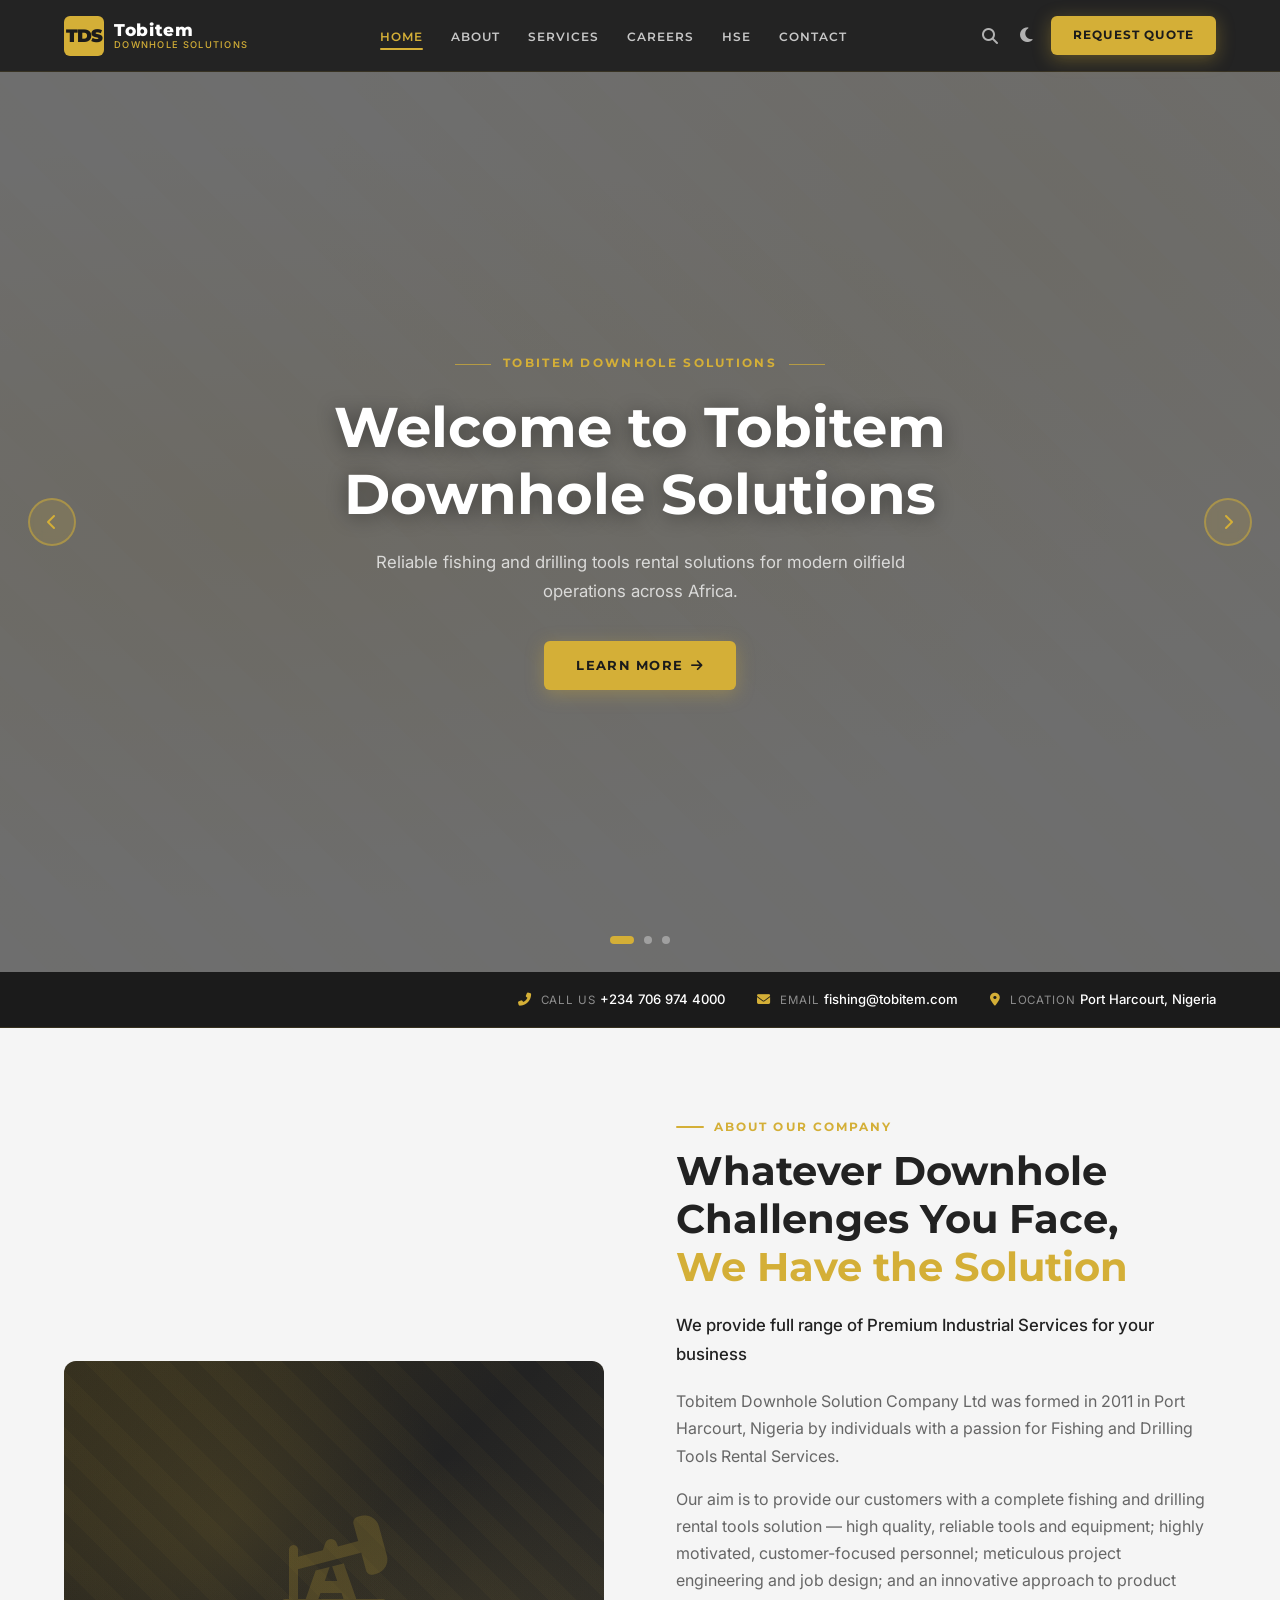
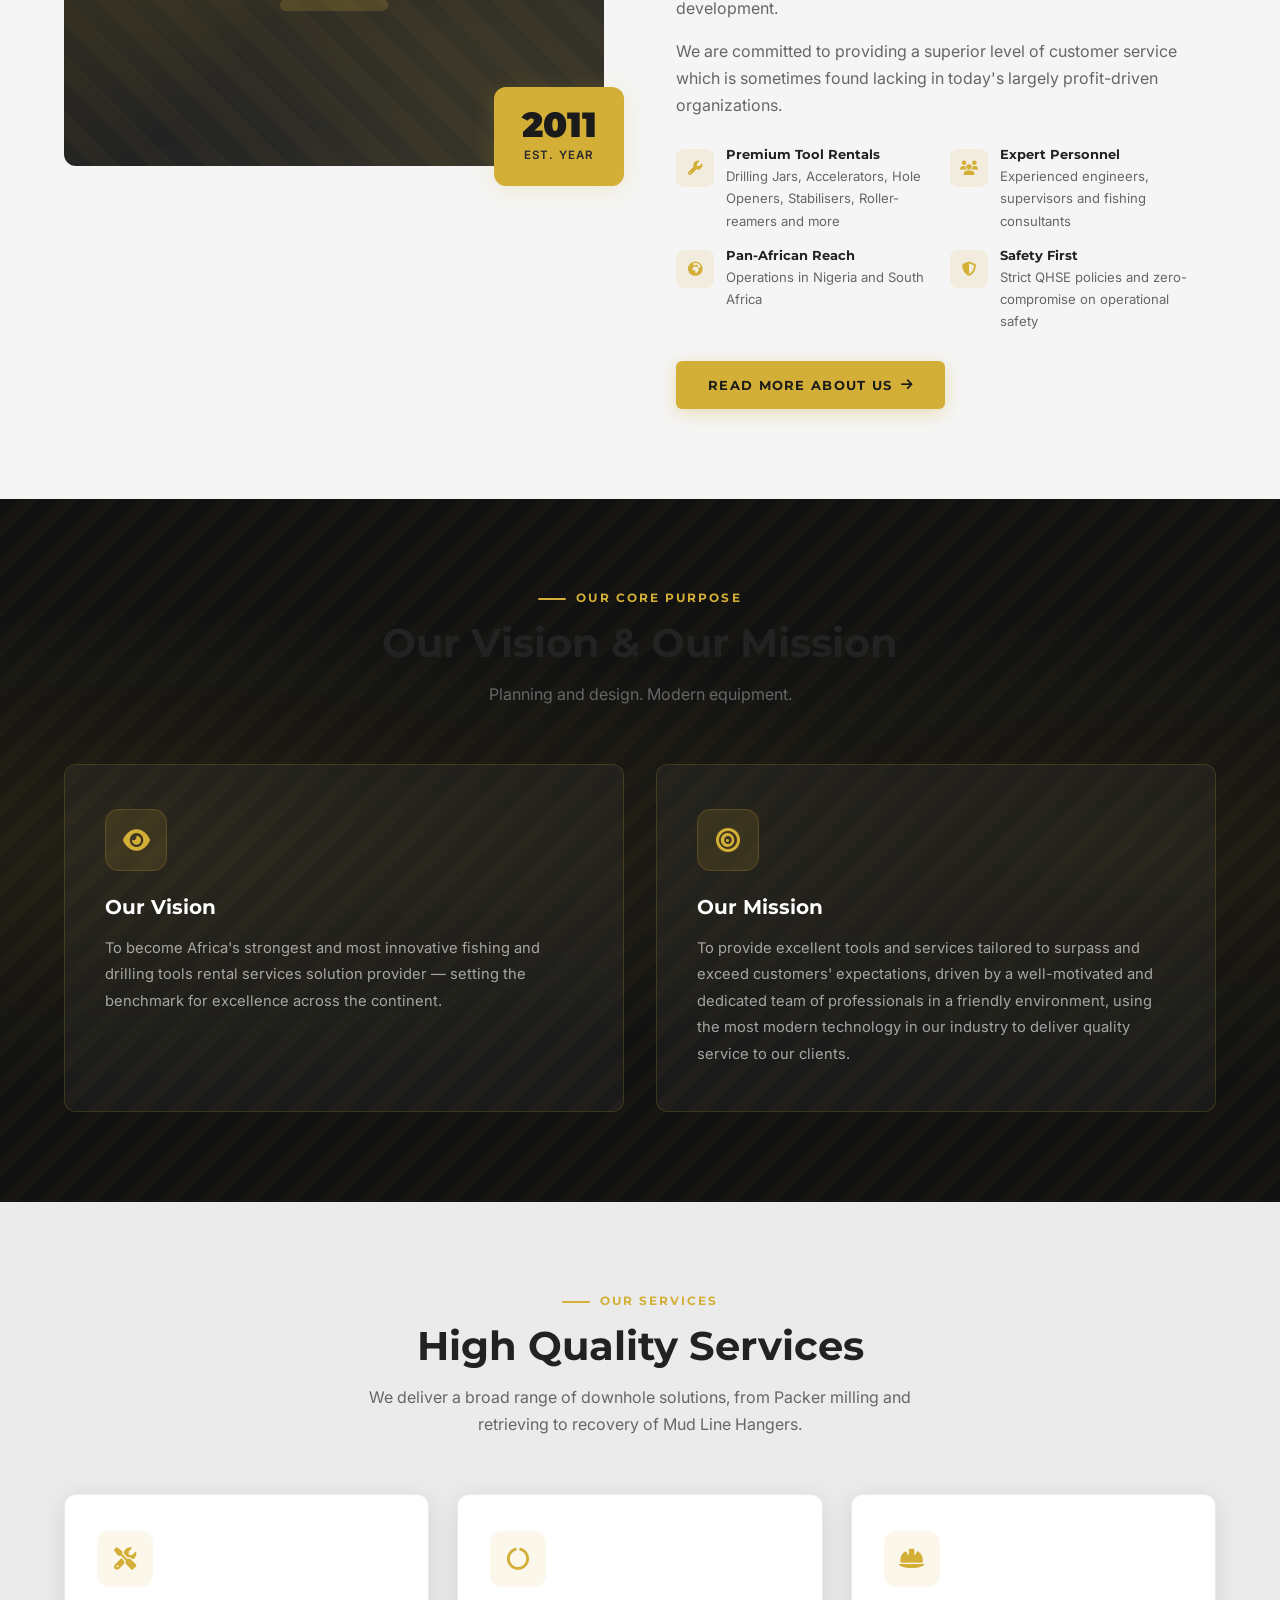
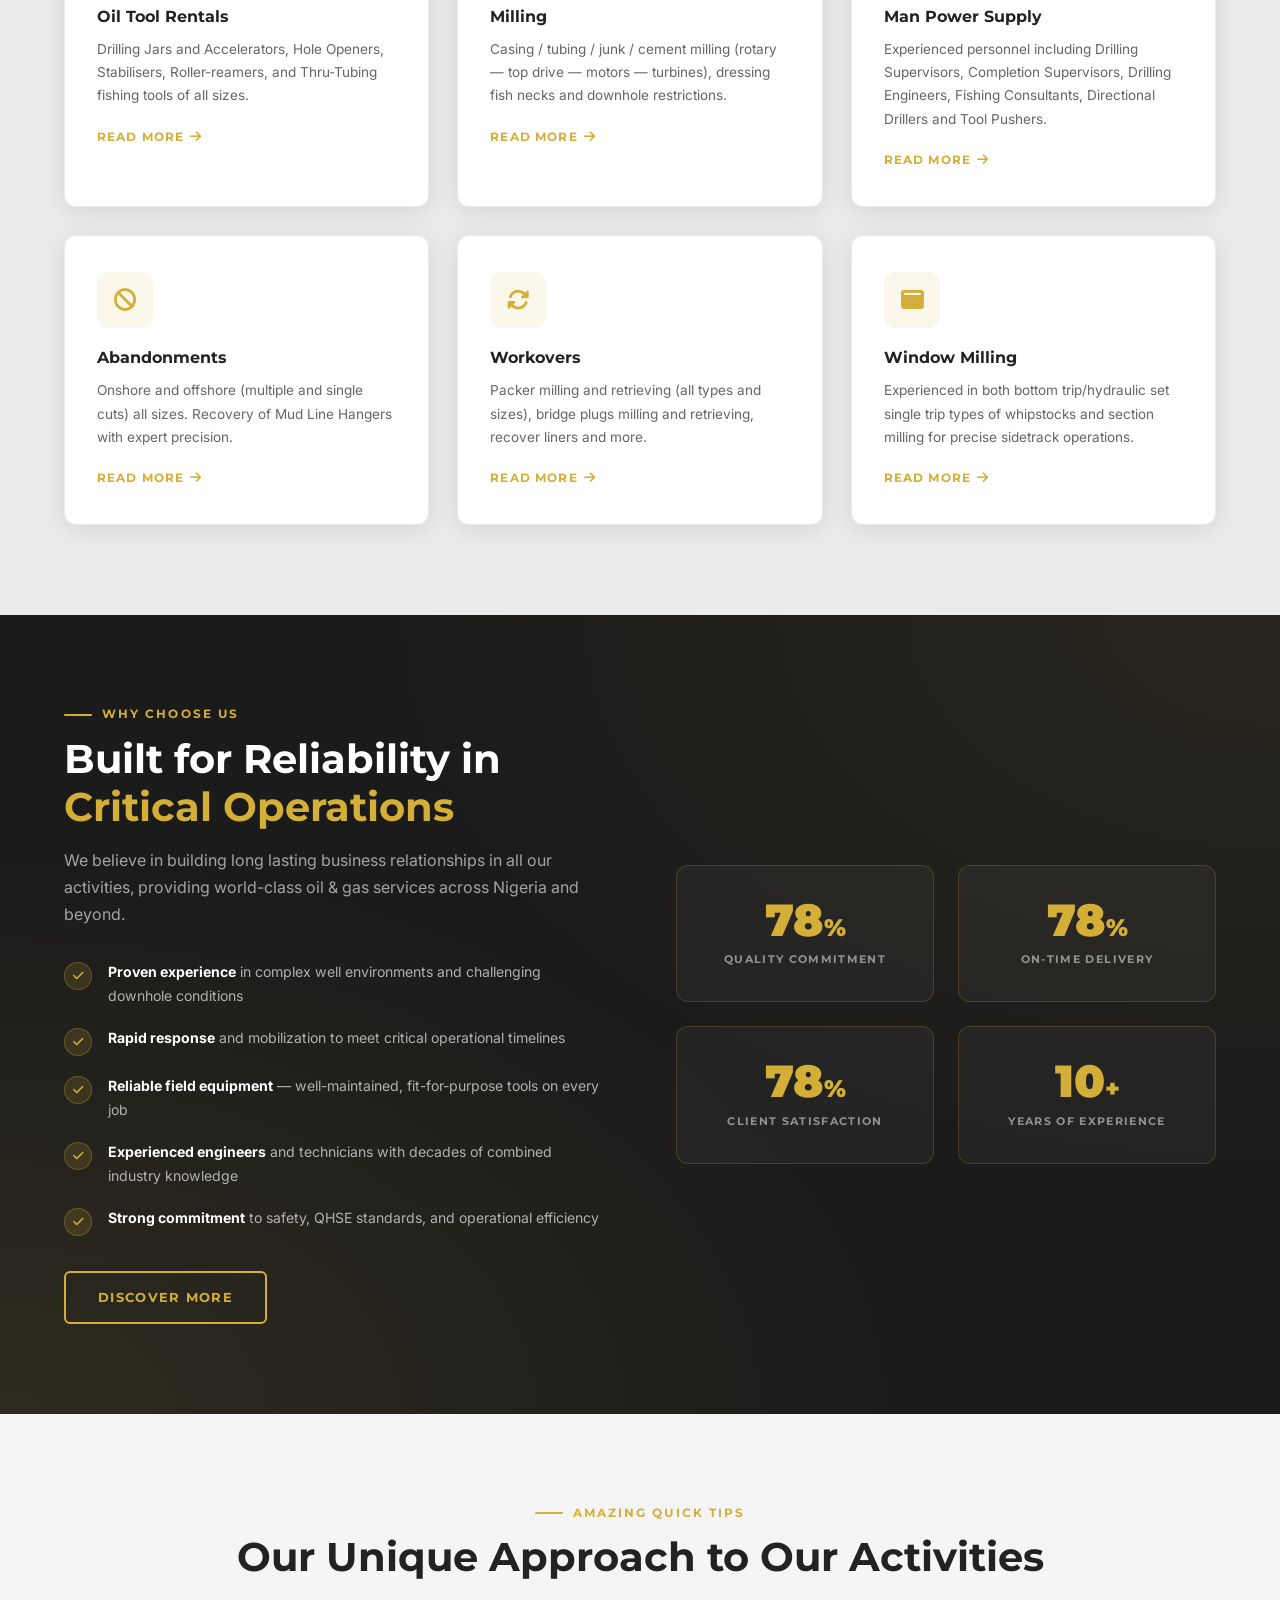
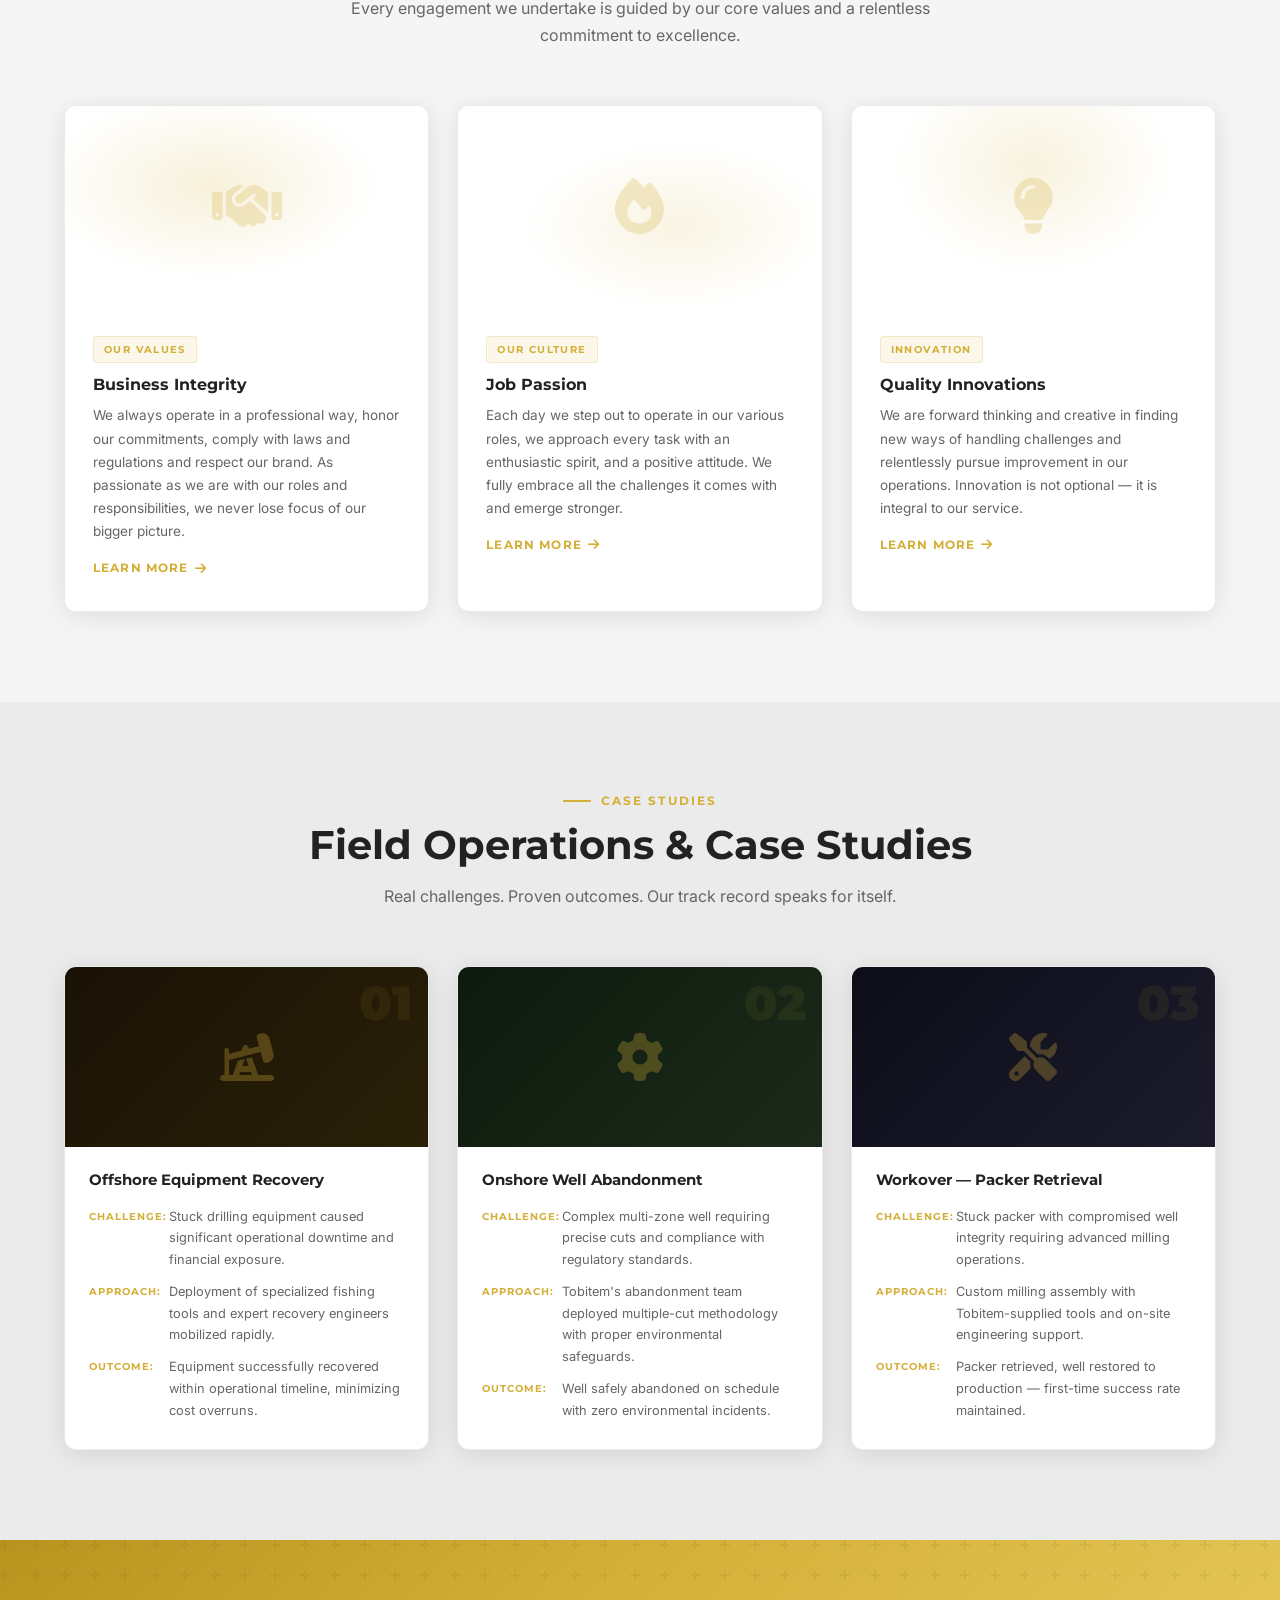
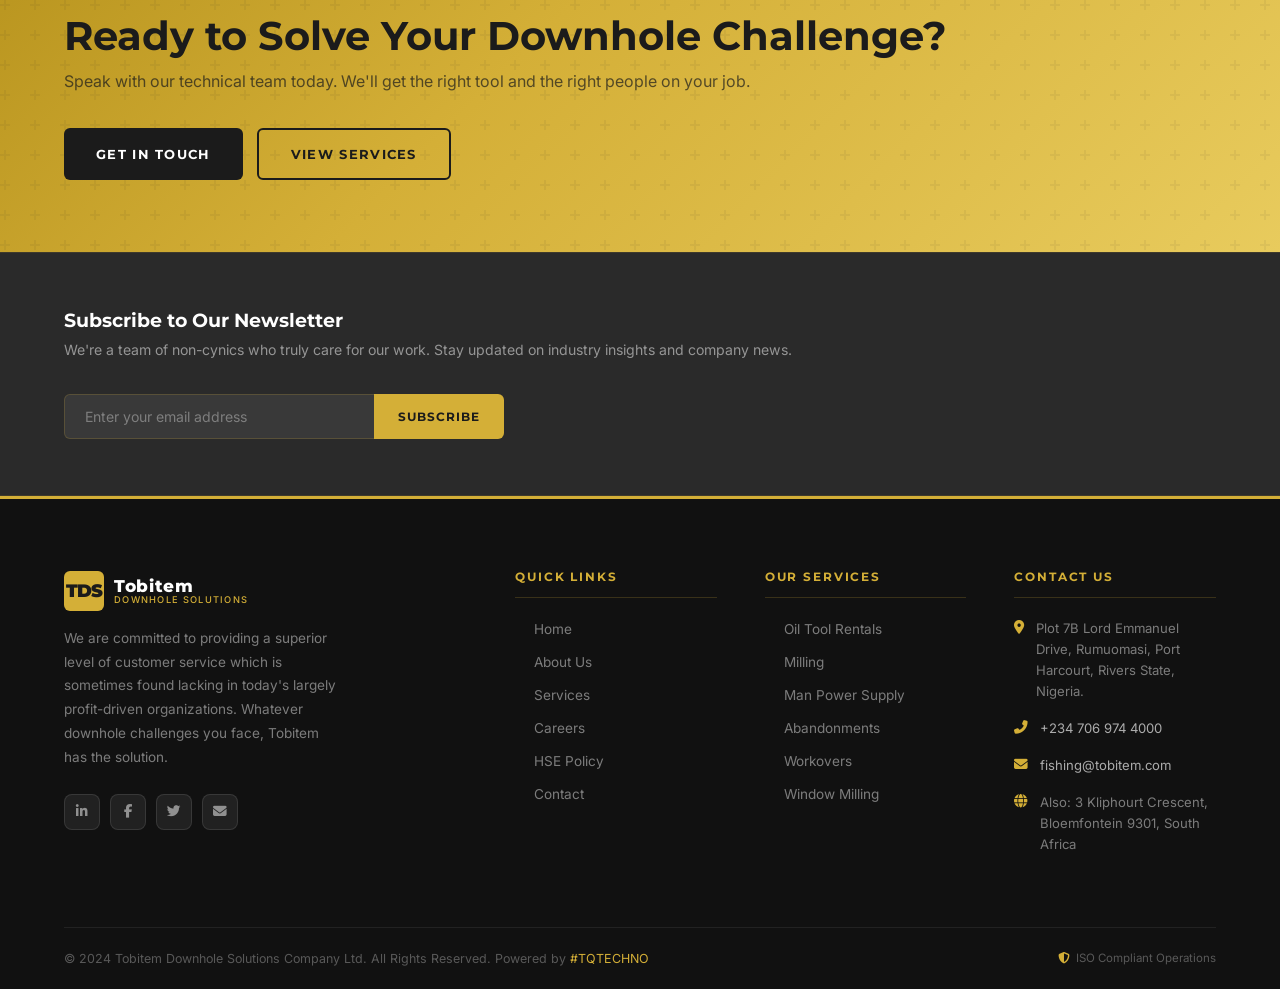
==== commit 49392537: "Add files via upload" ====
--- a/index.html
+++ b/index.html
@@ -153,7 +153,6 @@
         <!-- Image -->
         <div class="about-image-wrap reveal-left">
           <div class="about-image-main">
-            <img src="____________.png" alt="About placeholder" />
             <div class="about-img-pattern">
               <i class="fas fa-oil-well about-img-icon"></i>
             </div>
@@ -364,7 +363,6 @@
       <div class="approach-grid stagger">
         <div class="approach-card">
           <div class="approach-img approach-img-1">
-            <img src="___________.png" alt="Approach placeholder 1" />
             <i class="fas fa-handshake"></i>
           </div>
           <div class="approach-body">
@@ -376,7 +374,6 @@
         </div>
         <div class="approach-card">
           <div class="approach-img approach-img-2">
-            <img src="___________.png" alt="Approach placeholder 2" />
             <i class="fas fa-fire"></i>
           </div>
           <div class="approach-body">
@@ -388,7 +385,6 @@
         </div>
         <div class="approach-card">
           <div class="approach-img approach-img-3">
-            <img src="___________.png" alt="Approach placeholder 3" />
             <i class="fas fa-lightbulb"></i>
           </div>
           <div class="approach-body">
@@ -416,7 +412,6 @@
 
         <div class="project-card">
           <div class="project-img project-img-1">
-            <img src="___________.png" alt="Project placeholder 1" />
             <i class="fas fa-oil-well"></i>
             <div class="project-num">01</div>
           </div>
@@ -441,7 +436,6 @@
 
         <div class="project-card">
           <div class="project-img project-img-2">
-            <img src="___________.png" alt="Project placeholder 2" />
             <i class="fas fa-cog"></i>
             <div class="project-num">02</div>
           </div>
@@ -466,7 +460,6 @@
 
         <div class="project-card">
           <div class="project-img project-img-3">
-            <img src="___________.png" alt="Project placeholder 3" />
             <i class="fas fa-tools"></i>
             <div class="project-num">03</div>
           </div>
@@ -613,6 +606,6 @@
     <i class="fas fa-chevron-up"></i>
   </button>
 
-  <script src="js/script.js"></script>
+  <script src="script.js"></script>
 </body>
 </html>
--- a/style.css
+++ b/style.css
@@ -46,7 +46,7 @@
 
 /* --- Reset & Base --- */
 *, *::before, *::after { box-sizing: border-box; margin: 0; padding: 0; }
-html { scroll-behavior: smooth; font-size: 16px; scroll-padding-top: 80px; }
+html { scroll-behavior: smooth; font-size: 16px; }
 body {
   font-family: 'Inter', sans-serif;
   background: var(--light-bg);
@@ -54,7 +54,6 @@
   line-height: 1.7;
   overflow-x: hidden;
   transition: background var(--transition), color var(--transition);
-  animation: fade-scale-in 0.8s cubic-bezier(0.4,0,0.2,1) forwards;
 }
 img { max-width: 100%; height: auto; display: block; }
 a { text-decoration: none; color: inherit; }
@@ -99,9 +98,6 @@
   display: flex;
   align-items: center;
   gap: 10px;
-}
-.eyebrow-center {
-  justify-content: center;
 }
 .eyebrow::before {
   content: '';
@@ -601,36 +597,6 @@
     rgba(212,175,55,0.15) 0%,
     transparent 50%,
     rgba(212,175,55,0.08) 100%);
-  z-index: 1;
-}
-.about-image-main img,
-.careers-img img,
-.approach-img img,
-.project-img img,
-.map-placeholder img {
-  position: absolute;
-  inset: 0;
-  width: 100%;
-  height: 100%;
-  object-fit: cover;
-  display: block;
-  z-index: 0;
-}
-.about-image-main .about-img-pattern,
-.about-image-main .about-img-icon,
-.careers-img i,
-.careers-img .careers-overlay,
-.approach-img i,
-.project-img i,
-.project-img .project-num,
-.map-placeholder i,
-.map-placeholder p,
-.map-placeholder a {
-  position: relative;
-  z-index: 2;
-}
-.map-placeholder {
-  position: relative;
 }
 .about-img-pattern {
   width: 100%;
@@ -1112,15 +1078,14 @@
 .newsletter-form input {
   flex: 1;
   padding: 13px 20px;
-  border: none;
+  border: 1px solid rgba(212,175,55,0.2);
+  border-right: none;
   border-radius: var(--radius) 0 0 var(--radius);
   background: rgba(255,255,255,0.07);
   color: var(--white);
   font-family: 'Inter', sans-serif;
   font-size: 0.88rem;
   outline: none;
-  border: 1px solid rgba(212,175,55,0.2);
-  border-right: none;
   transition: border-color 0.2s;
 }
 .newsletter-form input:focus { border-color: rgba(212,175,55,0.5); }
@@ -1295,11 +1260,6 @@
   position: relative;
   overflow: hidden;
 }
-.qhse-right {
-  flex-shrink: 0;
-  text-align: center;
-  position: relative;
-}
 .qhse-banner::before {
   content: '';
   position: absolute;
@@ -1509,158 +1469,6 @@
 .job-dept i { font-size: 0.75rem; color: var(--gold); }
 .job-card p { font-size: 0.85rem; flex: 1; margin-bottom: 24px; }
 .job-card .btn { align-self: flex-start; }
-
-/* Additional careers styles */
-.careers-overlay {
-  position: absolute;
-  bottom: 20px;
-  left: 20px;
-  right: 20px;
-  background: rgba(0,0,0,0.6);
-  border-radius: 8px;
-  padding: 16px;
-  backdrop-filter: blur(4px);
-  -webkit-backdrop-filter: blur(4px);
-}
-.overlay-label {
-  color: rgba(255,255,255,0.5);
-  font-size: 0.7rem;
-  text-transform: uppercase;
-  letter-spacing: 0.1em;
-  margin-bottom: 4px;
-}
-.overlay-title {
-  color: var(--gold);
-  font-family: 'Montserrat', sans-serif;
-  font-weight: 700;
-  font-size: 0.9rem;
-  margin: 0;
-}
-.job-not-listed {
-  margin-top: 56px;
-  background: var(--white);
-  border-radius: var(--radius-lg);
-  padding: 40px;
-  text-align: center;
-  box-shadow: var(--shadow);
-  border: 1px solid var(--border-light);
-}
-.icon-circle {
-  width: 60px;
-  height: 60px;
-  border-radius: 50%;
-  background: rgba(212,175,55,0.1);
-  display: flex;
-  align-items: center;
-  justify-content: center;
-  margin: 0 auto 16px;
-}
-.icon-gold {
-  color: var(--gold);
-  font-size: 1.3rem;
-}
-.mb-10 {
-  margin-bottom: 10px;
-}
-.text-center-max {
-  max-width: 500px;
-  margin: 0 auto 24px;
-}
-
-/* Additional about styles */
-.check-list {
-  margin: 16px 0 16px 8px;
-  display: flex;
-  flex-direction: column;
-  gap: 10px;
-}
-.check-item {
-  display: flex;
-  gap: 12px;
-  align-items: flex-start;
-}
-.check-icon {
-  color: var(--gold);
-  margin-top: 4px;
-  flex-shrink: 0;
-}
-.check-text {
-  color: var(--text-muted);
-  font-size: 0.92rem;
-}
-.about-visual {
-  background: linear-gradient(135deg, var(--dark), var(--dark-3));
-  border-radius: var(--radius-lg);
-  height: 260px;
-  display: flex;
-  align-items: center;
-  justify-content: center;
-  position: relative;
-  overflow: hidden;
-  margin-bottom: 24px;
-}
-.about-bg {
-  position: absolute;
-  inset: 0;
-  background: radial-gradient(ellipse at 40% 40%, rgba(212,175,55,0.18) 0%, transparent 55%);
-}
-.about-icon {
-  font-size: 6rem;
-  color: rgba(212,175,55,0.2);
-  position: relative;
-}
-.about-overlay {
-  position: absolute;
-  bottom: 20px;
-  left: 20px;
-  right: 20px;
-  background: rgba(0,0,0,0.5);
-  border-radius: 8px;
-  padding: 14px 16px;
-  backdrop-filter: blur(4px);
-  -webkit-backdrop-filter: blur(4px);
-}
-.overlay-year {
-  font-family: 'Montserrat', sans-serif;
-  font-weight: 900;
-  font-size: 1.8rem;
-  color: white;
-  line-height: 1;
-}
-.vm-grid-single {
-  grid-template-columns: 1fr;
-  gap: 20px;
-}
-.mb-12 {
-  margin-bottom: 12px;
-}
-.mb-56 {
-  margin-bottom: 56px;
-}
-.text-white {
-  color: var(--white);
-}
-.qhse-icon-wrap {
-  width: 120px;
-  height: 120px;
-  border-radius: 50%;
-  border: 3px solid rgba(212,175,55,0.3);
-  display: flex;
-  align-items: center;
-  justify-content: center;
-  margin: 0 auto;
-}
-.qhse-icon {
-  font-size: 3rem;
-  color: var(--gold);
-}
-.qhse-label {
-  color: rgba(255,255,255,0.5);
-  font-size: 0.78rem;
-  margin-top: 12px;
-  text-transform: uppercase;
-  letter-spacing: 0.1em;
-}
 
 /* ============================================================
    HSE PAGE
@@ -1887,7 +1695,7 @@
 
 /* Map Placeholder */
 .map-wrap {
-  background: var(--white);
+  background: linear-gradient(135deg, #e8e8e8, #d8d8d8);
   border-radius: var(--radius-lg);
   overflow: hidden;
   box-shadow: var(--shadow);
@@ -1897,7 +1705,6 @@
   display: flex;
   align-items: center;
   justify-content: center;
-  background: linear-gradient(135deg, #e8e8e8, #d8d8d8);
 }
 [data-theme="dark"] .map-wrap { background: var(--dark-3); }
 .map-placeholder {
@@ -1947,241 +1754,6 @@
 .stagger > *:nth-child(4) { transition-delay: 0.3s; }
 .stagger > *:nth-child(5) { transition-delay: 0.4s; }
 .stagger > *:nth-child(6) { transition-delay: 0.5s; }
-
-/* ============================================================
-   MODERN ANIMATIONS
-   ============================================================ */
-
-/* Float animation */
-@keyframes float {
-  0%, 100% { transform: translateY(0px); }
-  50% { transform: translateY(-12px); }
-}
-
-/* Gentle glow pulse */
-@keyframes glow-pulse {
-  0%, 100% { box-shadow: 0 0 20px rgba(212,175,55,0.15), var(--shadow); }
-  50% { box-shadow: 0 0 35px rgba(212,175,55,0.35), var(--shadow-lg); }
-}
-
-/* Icon spin */
-@keyframes icon-spin {
-  0% { transform: rotate(0deg); }
-  100% { transform: rotate(360deg); }
-}
-
-/* Smooth fade-in with scale */
-@keyframes fade-scale-in {
-  0% { opacity: 0; transform: scale(0.95); }
-  100% { opacity: 1; transform: scale(1); }
-}
-
-/* Slide-in from left */
-@keyframes slide-in-left {
-  0% { opacity: 0; transform: translateX(-30px); }
-  100% { opacity: 1; transform: translateX(0); }
-}
-
-/* Slide-in from right */
-@keyframes slide-in-right {
-  0% { opacity: 0; transform: translateX(30px); }
-  100% { opacity: 1; transform: translateX(0); }
-}
-
-/* Underline animation */
-@keyframes underline-expand {
-  0% { width: 0; }
-  100% { width: 100%; }
-}
-
-/* Subtle bounce */
-@keyframes bounce-gentle {
-  0%, 100% { transform: translateY(0); }
-  25% { transform: translateY(-2px); }
-  75% { transform: translateY(-2px); }
-}
-
-/* Apply float effect to various elements */
-.service-card,
-.approach-card,
-.project-card,
-.value-card,
-.job-card,
-.hse-card {
-  animation: fade-scale-in 0.6s cubic-bezier(0.4,0,0.2,1);
-}
-
-/* Float on hover for cards */
-.service-card:hover,
-.approach-card:hover,
-.project-card:hover,
-.value-card:hover,
-.job-card:hover,
-.hse-card:hover {
-  animation: float 3s ease-in-out infinite;
-}
-
-/* Glow effect on cards */
-.service-card,
-.approach-card,
-.project-card,
-.value-card,
-.job-card,
-.hse-card {
-  transition: box-shadow 0.35s cubic-bezier(0.4,0,0.2,1);
-}
-
-.service-card:hover,
-.approach-card:hover,
-.project-card:hover,
-.value-card:hover,
-.job-card:hover,
-.hse-card:hover {
-  animation: glow-pulse 2s ease-in-out infinite;
-}
-
-/* Smooth button animations */
-.btn {
-  position: relative;
-  overflow: hidden;
-  transition: all 0.35s cubic-bezier(0.4,0,0.2,1);
-}
-
-.btn::before {
-  content: '';
-  position: absolute;
-  top: 0;
-  left: -100%;
-  width: 100%;
-  height: 100%;
-  background: rgba(255,255,255,0.1);
-  transition: left 0.4s cubic-bezier(0.4,0,0.2,1);
-  z-index: -1;
-}
-
-.btn:hover::before {
-  left: 100%;
-}
-
-/* Ripple effect */
-.ripple {
-  position: absolute;
-  border-radius: 50%;
-  background: rgba(255,255,255,0.6);
-  transform: scale(0);
-  animation: ripple-animate 0.6s ease-out;
-  pointer-events: none;
-}
-
-@keyframes ripple-animate {
-  to {
-    transform: scale(4);
-    opacity: 0;
-  }
-}
-
-/* Image float and fade animations */
-img {
-  animation: fade-scale-in 0.8s cubic-bezier(0.4,0,0.2,1);
-}
-
-.about-image-main img,
-.careers-img img,
-.approach-img img,
-.project-img img {
-  animation: fade-scale-in 0.7s 0.2s cubic-bezier(0.4,0,0.2,1) both;
-}
-
-/* Icon animations */
-.service-card i,
-.approach-card i,
-.project-card i {
-  transition: transform 0.4s cubic-bezier(0.4,0,0.2,1);
-}
-
-.service-card:hover i,
-.approach-card:hover i,
-.project-card:hover i {
-  animation: bounce-gentle 0.6s ease-in-out;
-}
-
-/* Eyebrow animation */
-.eyebrow {
-  animation: slide-in-left 0.6s cubic-bezier(0.4,0,0.2,1);
-}
-
-/* Heading animations */
-h1, h2, h3, h4, h5, h6 {
-  animation: fade-scale-in 0.7s cubic-bezier(0.4,0,0.2,1);
-}
-
-/* Service link underline animation */
-.service-link::after {
-  content: '';
-  position: absolute;
-  bottom: 0;
-  left: 0;
-  width: 0;
-  height: 2px;
-  background: var(--gold);
-  transition: width 0.35s cubic-bezier(0.4,0,0.2,1);
-}
-
-.service-link:hover::after {
-  width: 100%;
-}
-
-/* Smooth color transitions */
-a, button {
-  transition: color 0.3s cubic-bezier(0.4,0,0.2,1), background 0.3s cubic-bezier(0.4,0,0.2,1);
-}
-
-/* Back to top smooth bounce */
-#back-to-top {
-  animation: bounce-gentle 1s ease-in-out infinite;
-}
-
-/* Fade-in paragraphs and text */
-p {
-  animation: fade-scale-in 0.8s cubic-bezier(0.4,0,0.2,1);
-}
-
-/* Section header animations */
-.section-header {
-  animation: fade-scale-in 0.7s cubic-bezier(0.4,0,0.2,1);
-}
-
-.section-header .eyebrow {
-  animation: slide-in-left 0.5s cubic-bezier(0.4,0,0.2,1);
-}
-
-.section-header h2 {
-  animation: fade-scale-in 0.6s 0.1s cubic-bezier(0.4,0,0.2,1) both;
-}
-
-.section-header p {
-  animation: fade-scale-in 0.6s 0.2s cubic-bezier(0.4,0,0.2,1) both;
-}
-
-/* Hero content animations */
-.page-hero-content h1 {
-  animation: fade-scale-in 0.7s cubic-bezier(0.4,0,0.2,1);
-}
-
-.page-hero-content .breadcrumb {
-  animation: slide-in-left 0.6s 0.1s cubic-bezier(0.4,0,0.2,1) both;
-}
-
-/* Smooth transitions for form inputs */
-input, textarea, select {
-  transition: border-color 0.3s cubic-bezier(0.4,0,0.2,1), 
-              box-shadow 0.3s cubic-bezier(0.4,0,0.2,1),
-              background 0.3s cubic-bezier(0.4,0,0.2,1);
-}
-
-input:focus, textarea:focus, select:focus {
-  animation: glow-pulse 2s ease-in-out infinite;
-}
 
 /* Section header */
 .section-header { margin-bottom: 56px; }
